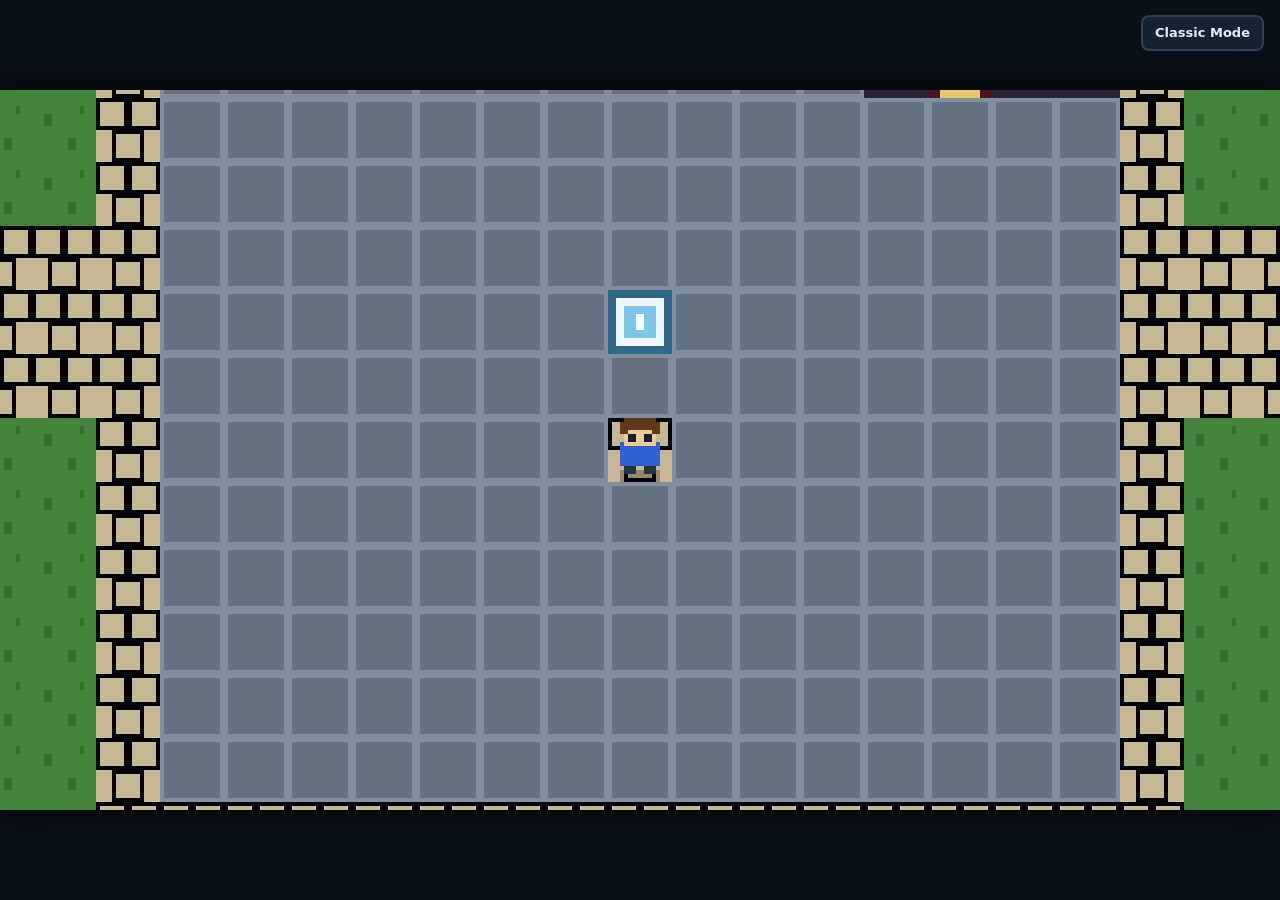
==== index.html @ 33591546 "M1: Complete walking prototype — loop, input, tilemap, collision, camera, player, 64x64 world map" ====
<!DOCTYPE html>
<html lang="en">
<head>
  <meta charset="utf-8">
  <meta name="viewport" content="width=device-width, initial-scale=1, viewport-fit=cover">
  <title>Automata City</title>
  <link rel="stylesheet" href="css/style.css">
  <link rel="stylesheet" href="css/game.css">
</head>
<body class="game-active">
  <!-- Mode Switcher -->
  <button id="mode-toggle-btn" class="mode-toggle">Classic Mode</button>

  <!-- World Game Canvas View -->
  <div id="game-container">
    <canvas id="game"></canvas>
  </div>

  <!-- Classic Mode & Dialog View Host -->
  <div id="app"></div>

  <!-- Core Namespace & State -->
  <script src="js/core/ac.js"></script>
  <script src="js/core/progress.js"></script>

  <!-- Engine Modules -->
  <script src="js/engine/render.js"></script>
  <script src="js/engine/loop.js"></script>
  <script src="js/engine/input.js"></script>
  <script src="js/engine/camera.js"></script>
  <script src="js/engine/tilemap.js"></script>
  <script src="js/engine/collide.js"></script>

  <!-- World Modules -->
  <script src="js/world/tiles.js"></script>
  <script src="js/world/map-data.js"></script>
  <script src="js/world/player.js"></script>
  <script src="js/world/game.js"></script>

  <!-- Pure Theory Logic Modules -->
  <script src="js/logic/strings.js"></script>
  <script src="js/logic/sets.js"></script>
  <script src="js/logic/tree.js"></script>
  <script src="js/logic/dfa.js"></script>

  <!-- Mountable District Views -->
  <script src="js/lessons/str.js"></script>
  <script src="js/lessons/set.js"></script>
  <script src="js/lessons/tree.js"></script>
  <script src="js/lessons/dfa.js"></script>

  <!-- Classic Mode & Entry Bootstrapper -->
  <script src="js/classic.js"></script>
  <script src="js/main.js"></script>
</body>
</html>
---- css/style.css ----
/* ===== Theme colors (light, dark by system, or forced with data-theme) ===== */
:root{--bg:#eef5fa;--card:#fff;--ink:#16222e;--mut:#5a6b7a;--ln:#cfdbe6;--ac:#2f5fd0;--onac:#fff;--ok:#0d7a52;--bad:#c93434;--pa:#127a6b;--sa:#c4492a;--oncar:#fff;box-sizing:border-box;padding-top:env(safe-area-inset-top,0px);padding-bottom:env(safe-area-inset-bottom,0px)}
@media(prefers-color-scheme:dark){:root:not([data-theme="light"]){--bg:#101b26;--card:#182735;--ink:#e6eef5;--mut:#93a6b6;--ln:#2d4256;--ac:#7aa7ff;--onac:#0b1a33;--ok:#4fdc9d;--bad:#ff7a7a;--pa:#2fb59f;--sa:#ff8c68;--oncar:#0b1a22}}
:root[data-theme="dark"]{--bg:#101b26;--card:#182735;--ink:#e6eef5;--mut:#93a6b6;--ln:#2d4256;--ac:#7aa7ff;--onac:#0b1a33;--ok:#4fdc9d;--bad:#ff7a7a;--pa:#2fb59f;--sa:#ff8c68;--oncar:#0b1a22}

/* ===== Base ===== */
html{scroll-padding-top:env(safe-area-inset-top,0px)}
*{box-sizing:border-box}
body{margin:0;background:var(--bg);color:var(--ink);font:16px/1.55 system-ui,sans-serif}
#app{max-width:720px;margin:0 auto;padding:18px 16px 40px}
h1,h2{font-family:Georgia,serif;margin:.3em 0}
h1{font-size:2.1rem}
.mut{color:var(--mut)}
.bad{color:var(--bad)}
.ok{color:var(--ok)}

/* ===== Controls ===== */
button,select{font:inherit;color:var(--ink);background:var(--card);border:2px solid var(--ln);border-radius:10px;padding:7px 12px;margin:3px 4px 3px 0;cursor:pointer}
button:focus-visible,input:focus-visible,select:focus-visible,.tn:focus-visible{outline:3px solid var(--ac);outline-offset:2px}
.pri,.chip.on{background:var(--ac);color:var(--onac);border-color:var(--ac)}
.chip{width:40px;height:40px;border-radius:50%;padding:0}
input:not([type]){background:var(--card);color:var(--ink);border:2px solid var(--ln);border-radius:8px;padding:6px 8px;font:inherit;width:9.5em}
.f{display:flex;flex-wrap:wrap;gap:6px;align-items:center;margin:8px 0}

/* ===== City map (home screen) ===== */
.map{display:grid;grid-template-columns:repeat(auto-fit,minmax(240px,1fr));gap:12px;margin-top:14px}
.dist{display:flex;flex-direction:column;align-items:flex-start;text-align:left;gap:3px;margin:0;padding:16px;min-height:120px;border-left:12px solid var(--c);border-radius:12px}
.dist em{font-style:normal;margin-top:auto;color:var(--mut)}
.dist.st em{color:var(--ok);font-weight:600}

/* ===== Challenge banner ===== */
.ch{border:2px dashed var(--ln);border-radius:10px;padding:10px 12px;margin:14px 0}
.ch.done{border:2px solid var(--ok);color:var(--ok);font-weight:600}

/* ===== String Street (train cars) ===== */
.row{display:flex;flex-wrap:wrap;gap:3px;margin:4px 0}
.car{font:700 1.1rem/1 Georgia,serif;font-style:normal;min-width:30px;height:34px;display:inline-flex;align-items:center;justify-content:center;border-radius:6px;color:var(--oncar)}
.car.p{background:var(--pa)}
.car.s{background:var(--sa)}
.car.e{background:var(--ln);color:var(--ink)}

/* ===== Tables ===== */
table{border-collapse:collapse;width:100%}
th,td{padding:6px 8px;border:1px solid var(--ln);text-align:center}
.ot{background:var(--card)}
.ot th,.ot td{text-align:left;vertical-align:top}
.ot th{white-space:nowrap}
.sc{overflow-x:auto;background:var(--card);border-radius:10px;margin:8px 0}

/* ===== SVG drawings (Venn, tree, DFA) ===== */
svg{background:var(--card);border:1px solid var(--ln);border-radius:10px;margin:8px 0}
.vc{fill:color-mix(in srgb,var(--ac) 14%,transparent);stroke:var(--ac);stroke-width:2}
.el,.nd{fill:var(--card);stroke:var(--ink);stroke-width:1.5}
.el.hl{fill:var(--ac);stroke:var(--ac)}
.el.cur{stroke:var(--ok);stroke-width:4}
.el.hl+.qn{fill:var(--onac)}
.qn{fill:var(--ink);font:13px system-ui}
.ed{fill:none;stroke:var(--mut);stroke-width:1.5}
.ar{fill:var(--mut)}
.lb{fill:var(--sa);font:700 12px system-ui}
.tn{cursor:pointer}

/* ===== Accessibility ===== */
@media(prefers-reduced-motion:reduce){*{transition:none!important}}
---- css/game.css ----
/* game.css: Canvas layout, integer letterboxing, and mode toggle. */

#game-container {
  position: fixed;
  top: 0;
  left: 0;
  width: 100vw;
  height: 100vh;
  display: flex;
  align-items: center;
  justify-content: center;
  background: #0a1017;
  overflow: hidden;
  z-index: 1;
}

canvas#game {
  display: block;
  image-rendering: -moz-crisp-edges;
  image-rendering: pixelated;
  image-rendering: crisp-edges;
  box-shadow: 0 0 30px rgba(0, 0, 0, 0.8);
}

/* Mode toggle button in the top-right corner */
.mode-toggle {
  position: fixed;
  top: 12px;
  right: 12px;
  z-index: 100;
  background: rgba(24, 39, 53, 0.85);
  color: #e6eef5;
  border: 2px solid #2d4256;
  border-radius: 8px;
  padding: 6px 12px;
  font-size: 13px;
  font-weight: 600;
  cursor: pointer;
  backdrop-filter: blur(4px);
  transition: all 0.15s ease;
}

.mode-toggle:hover {
  background: #2f5fd0;
  border-color: #7aa7ff;
}

/* Classic Mode container overlay */
#app {
  position: relative;
  z-index: 10;
  background: var(--bg);
  min-height: 100vh;
}

body.game-active #app {
  display: none;
}

body.classic-active #game-container {
  display: none;
}
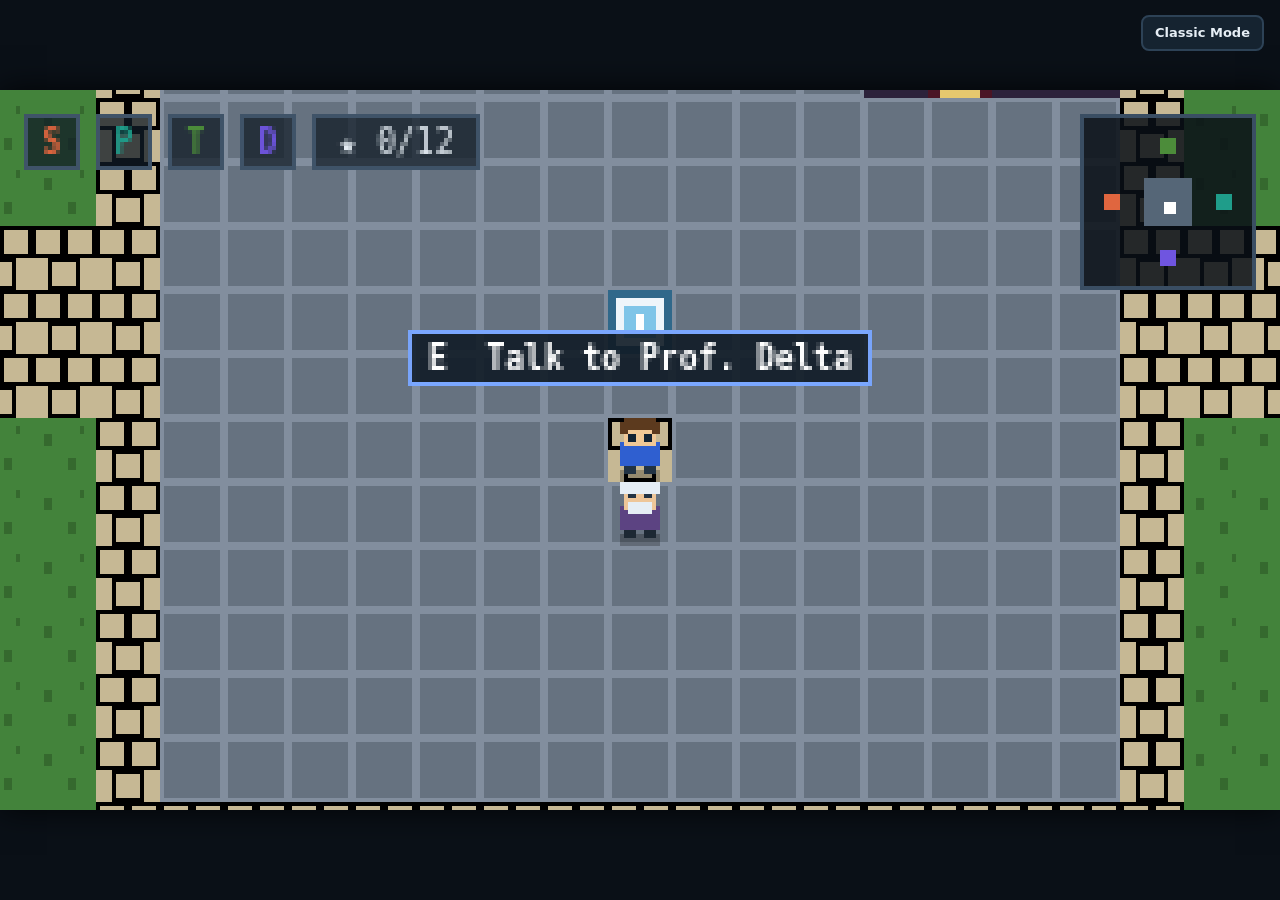
==== commit da67fcc9: "M2: Complete stations wired and lecture shell" ====
--- a/index.html
+++ b/index.html
@@ -34,6 +34,10 @@
   <!-- World Modules -->
   <script src="js/world/tiles.js"></script>
   <script src="js/world/map-data.js"></script>
+  <script src="js/world/districts.js"></script>
+  <script src="js/world/triggers.js"></script>
+  <script src="js/world/hud.js"></script>
+  <script src="js/world/dialogue.js"></script>
   <script src="js/world/player.js"></script>
   <script src="js/world/game.js"></script>
 
@@ -43,7 +47,8 @@
   <script src="js/logic/tree.js"></script>
   <script src="js/logic/dfa.js"></script>
 
-  <!-- Mountable District Views -->
+  <!-- Mountable District Views & Lecture Shell -->
+  <script src="js/lessons/shell.js"></script>
   <script src="js/lessons/str.js"></script>
   <script src="js/lessons/set.js"></script>
   <script src="js/lessons/tree.js"></script>
--- a/css/game.css
+++ b/css/game.css
@@ -1,4 +1,4 @@
-/* game.css: Canvas layout, integer letterboxing, and mode toggle. */
+/* game.css: Canvas layout, letterboxing, mode toggle, lecture modal, and dialogue cards. */
 
 #game-container {
   position: fixed;
@@ -60,3 +60,153 @@
 body.classic-active #game-container {
   display: none;
 }
+
+/* ===== Lecture Overlay Modal (#lecture) ===== */
+#lecture {
+  position: fixed;
+  top: 0;
+  left: 0;
+  width: 100vw;
+  height: 100vh;
+  background: rgba(10, 16, 23, 0.75);
+  backdrop-filter: blur(5px);
+  z-index: 200;
+  display: flex;
+  align-items: center;
+  justify-content: center;
+  padding: 16px;
+  box-sizing: border-box;
+}
+
+#lecture[hidden] {
+  display: none !important;
+}
+
+.lecture-content {
+  background: #182735;
+  color: #e6eef5;
+  width: 100%;
+  max-width: 700px;
+  max-height: 90vh;
+  border-radius: 14px;
+  border: 3px solid var(--district-accent, #2f5fd0);
+  box-shadow: 0 10px 40px rgba(0, 0, 0, 0.85);
+  display: flex;
+  flex-direction: column;
+  overflow: hidden;
+}
+
+.lecture-header {
+  display: flex;
+  align-items: center;
+  justify-content: space-between;
+  padding: 12px 18px;
+  background: #101b26;
+  border-bottom: 2px solid #2d4256;
+  border-top: 4px solid var(--district-accent, #2f5fd0);
+}
+
+.lecture-header h2 {
+  margin: 0;
+  font-size: 1.4rem;
+  color: var(--district-accent, #7aa7ff);
+}
+
+.lecture-tabs {
+  display: flex;
+  gap: 6px;
+}
+
+.lecture-tabs button {
+  background: #182735;
+  color: #93a6b6;
+  border: 1px solid #2d4256;
+  border-radius: 6px;
+  padding: 6px 14px;
+  font-weight: 600;
+  font-size: 13px;
+  cursor: pointer;
+  transition: all 0.15s ease;
+}
+
+.lecture-tabs button.active {
+  background: var(--district-accent, #2f5fd0);
+  color: #ffffff;
+  border-color: var(--district-accent, #2f5fd0);
+}
+
+.lecture-close-btn {
+  background: transparent;
+  color: #93a6b6;
+  border: none;
+  font-size: 1.2rem;
+  cursor: pointer;
+  padding: 4px 8px;
+}
+
+.lecture-close-btn:hover {
+  color: #ffffff;
+}
+
+.lecture-body {
+  padding: 16px 20px;
+  overflow-y: auto;
+  flex: 1;
+}
+
+.chalk-board {
+  background: #101b26;
+  border: 2px dashed #2d4256;
+  border-radius: 10px;
+  padding: 24px;
+  text-align: center;
+  margin: 12px 0;
+}
+
+/* ===== Dialogue Box (#dialogue-box) ===== */
+#dialogue-box {
+  position: fixed;
+  bottom: 24px;
+  left: 50%;
+  transform: translateX(-50%);
+  width: calc(100% - 32px);
+  max-width: 640px;
+  z-index: 150;
+}
+
+#dialogue-box[hidden] {
+  display: none !important;
+}
+
+.dialogue-card {
+  background: rgba(16, 27, 38, 0.95);
+  border: 2px solid #7aa7ff;
+  border-radius: 12px;
+  padding: 16px 20px;
+  box-shadow: 0 8px 30px rgba(0, 0, 0, 0.8);
+  color: #e6eef5;
+  cursor: pointer;
+  backdrop-filter: blur(8px);
+}
+
+.dialogue-speaker {
+  font-weight: 700;
+  font-size: 14px;
+  color: #7aa7ff;
+  margin-bottom: 6px;
+  text-transform: uppercase;
+  letter-spacing: 0.5px;
+}
+
+.dialogue-body {
+  font-size: 15px;
+  line-height: 1.5;
+  min-height: 44px;
+}
+
+.dialogue-hint {
+  font-size: 11px;
+  color: #93a6b6;
+  text-align: right;
+  margin-top: 8px;
+}
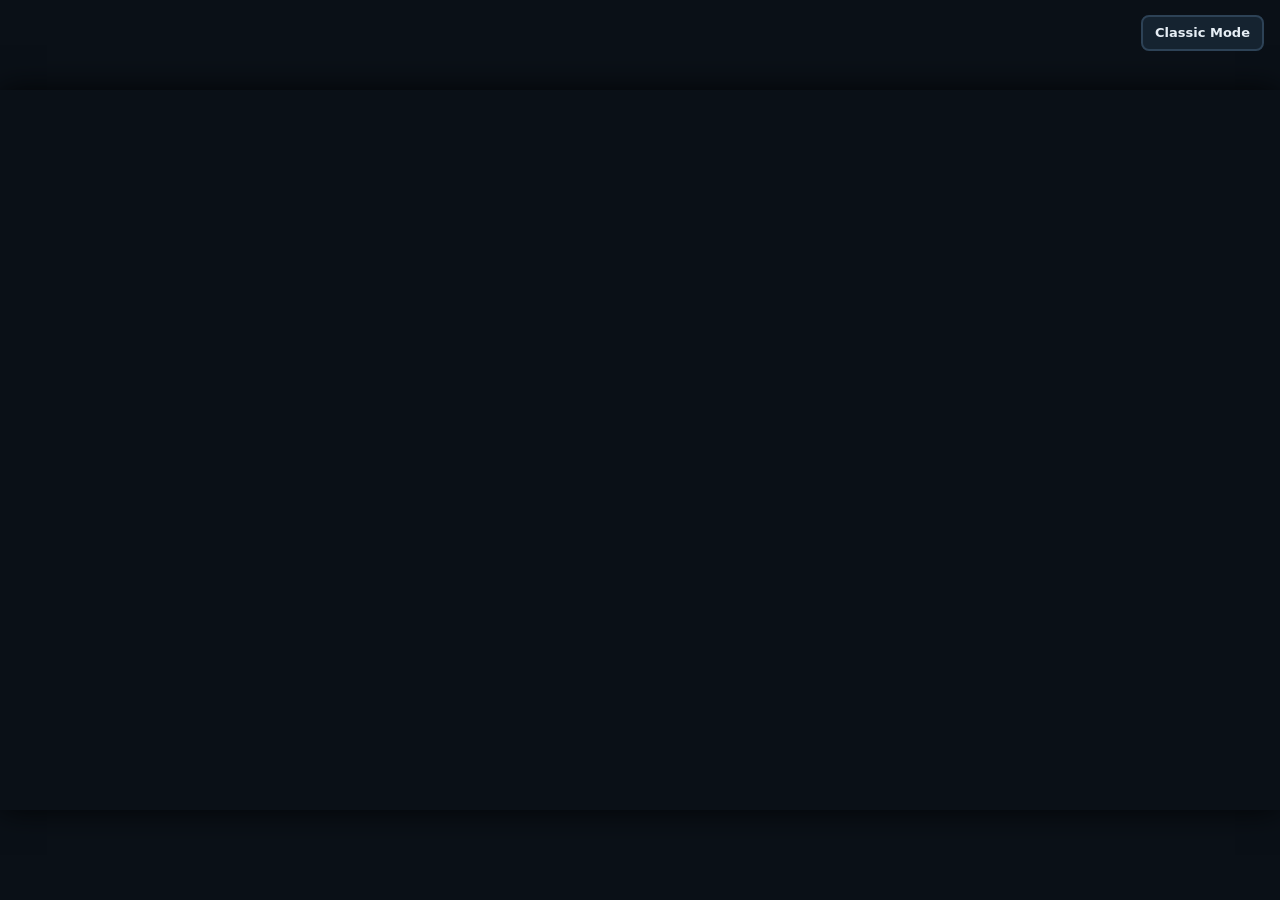
==== commit 20ed512e: "M4: Complete world and feel, audio, shards, NPCs, and atmosphere" ====
--- a/index.html
+++ b/index.html
@@ -30,6 +30,7 @@
   <script src="js/engine/camera.js"></script>
   <script src="js/engine/tilemap.js"></script>
   <script src="js/engine/collide.js"></script>
+  <script src="js/engine/audio.js"></script>
 
   <!-- World Modules -->
   <script src="js/world/tiles.js"></script>
@@ -38,6 +39,13 @@
   <script src="js/world/triggers.js"></script>
   <script src="js/world/hud.js"></script>
   <script src="js/world/dialogue.js"></script>
+  <script src="js/world/shards.js"></script>
+  <script src="js/world/journal.js"></script>
+  <script src="js/world/npcs.js"></script>
+  <script src="js/world/companion.js"></script>
+  <script src="js/world/dressing.js"></script>
+  <script src="js/world/atmosphere.js"></script>
+  <script src="js/world/title.js"></script>
   <script src="js/world/player.js"></script>
   <script src="js/world/game.js"></script>
 
@@ -46,13 +54,17 @@
   <script src="js/logic/sets.js"></script>
   <script src="js/logic/tree.js"></script>
   <script src="js/logic/dfa.js"></script>
+  <script src="js/logic/quiz.js"></script>
 
   <!-- Mountable District Views & Lecture Shell -->
   <script src="js/lessons/shell.js"></script>
+  <script src="js/lessons/lesson-player.js"></script>
+  <script src="js/lessons/drawings.js"></script>
   <script src="js/lessons/str.js"></script>
   <script src="js/lessons/set.js"></script>
   <script src="js/lessons/tree.js"></script>
   <script src="js/lessons/dfa.js"></script>
+  <script src="js/lessons/lessons-data.js"></script>
 
   <!-- Classic Mode & Entry Bootstrapper -->
   <script src="js/classic.js"></script>
--- a/css/game.css
+++ b/css/game.css
@@ -210,3 +210,698 @@
   text-align: right;
   margin-top: 8px;
 }
+
+/* --- Milestone 3: Blackboard & CRT Lesson Skins --- */
+.lesson-player-wrapper {
+  display: flex;
+  flex-direction: column;
+  gap: 10px;
+  width: 100%;
+}
+
+.lesson-board {
+  border-radius: 8px;
+  padding: 14px;
+  min-height: 330px;
+  display: flex;
+  flex-direction: column;
+  box-shadow: inset 0 2px 10px rgba(0, 0, 0, 0.6);
+  position: relative;
+  overflow: hidden;
+}
+
+.board-chalk {
+  background-color: #1a2420;
+  border: 4px solid #3d2c1e;
+  color: #f0f4f0;
+  box-shadow: inset 0 0 40px rgba(0, 0, 0, 0.7), 0 4px 12px rgba(0, 0, 0, 0.5);
+}
+
+.board-crt {
+  background-color: #0b1411;
+  border: 4px solid #1f3b2f;
+  color: #5af09a;
+  box-shadow: inset 0 0 60px rgba(10, 40, 20, 0.9), 0 4px 14px rgba(0, 0, 0, 0.7);
+  font-family: 'Courier New', Courier, monospace;
+}
+
+.board-crt::before {
+  content: " ";
+  display: block;
+  position: absolute;
+  top: 0; left: 0; bottom: 0; right: 0;
+  background: linear-gradient(rgba(18, 16, 16, 0) 50%, rgba(0, 0, 0, 0.25) 50%);
+  background-size: 100% 4px;
+  pointer-events: none;
+  opacity: 0.6;
+}
+
+.lesson-stage {
+  display: flex;
+  flex-direction: column;
+  flex: 1;
+}
+
+.lesson-header-bar {
+  display: flex;
+  align-items: center;
+  gap: 12px;
+  margin-bottom: 8px;
+  border-bottom: 1px dashed rgba(255, 255, 255, 0.2);
+  padding-bottom: 6px;
+}
+
+.lesson-step-badge {
+  font-size: 11px;
+  font-weight: 700;
+  text-transform: uppercase;
+  letter-spacing: 0.5px;
+  background: rgba(255, 255, 255, 0.15);
+  padding: 3px 8px;
+  border-radius: 4px;
+}
+
+.board-crt .lesson-step-badge {
+  background: rgba(90, 240, 154, 0.2);
+  color: #5af09a;
+}
+
+.lesson-step-title {
+  margin: 0;
+  font-size: 15px;
+  font-weight: 600;
+}
+
+.lesson-canvas-container {
+  min-height: 160px;
+  display: flex;
+  align-items: center;
+  justify-content: center;
+  margin: 6px 0;
+}
+
+.lesson-narration {
+  background: rgba(0, 0, 0, 0.35);
+  border-radius: 6px;
+  padding: 10px 14px;
+  margin-top: auto;
+  border-left: 3px solid var(--district-accent, #7aa7ff);
+}
+
+.lesson-say-text {
+  margin: 0;
+  font-size: 14px;
+  line-height: 1.45;
+}
+
+.lesson-nav-bar {
+  display: flex;
+  align-items: center;
+  justify-content: space-between;
+  gap: 10px;
+  padding: 4px 0;
+}
+
+.lesson-dots {
+  display: flex;
+  gap: 6px;
+  align-items: center;
+}
+
+.lesson-dot {
+  width: 10px;
+  height: 10px;
+  border-radius: 50%;
+  border: 1px solid rgba(255, 255, 255, 0.4);
+  background: transparent;
+  padding: 0;
+  cursor: pointer;
+  transition: all 0.15s ease;
+}
+
+.lesson-dot.active {
+  background: #f0f4f0;
+  transform: scale(1.25);
+  border-color: #fff;
+}
+
+.board-crt ~ .lesson-controls .lesson-dot.active {
+  background: #5af09a;
+  border-color: #5af09a;
+  box-shadow: 0 0 6px #5af09a;
+}
+
+.chalk-train-track {
+  display: flex;
+  align-items: center;
+  gap: 6px;
+  overflow-x: auto;
+  padding: 10px 4px;
+}
+
+.train-cars-row {
+  display: flex;
+  align-items: center;
+  gap: 4px;
+}
+
+.train-car {
+  background: rgba(255, 255, 255, 0.12);
+  border: 2px solid #f0f4f0;
+  border-radius: 4px;
+  padding: 6px 12px;
+  font-size: 18px;
+  font-weight: bold;
+  position: relative;
+  min-width: 32px;
+  text-align: center;
+}
+
+.car-prefix {
+  border-color: #7aa7ff;
+  background: rgba(122, 167, 255, 0.2);
+}
+
+.car-suffix {
+  border-color: #ffaa55;
+  background: rgba(255, 170, 85, 0.2);
+}
+
+.car-highlight {
+  border-color: #ffe066;
+  background: rgba(255, 224, 102, 0.25);
+}
+
+.train-cut-marker {
+  font-size: 16px;
+  margin: 0 2px;
+}
+
+.train-coupler {
+  font-size: 14px;
+  margin: 0 4px;
+}
+
+.chalk-svg {
+  max-width: 100%;
+  height: auto;
+}
+
+.venn-rect {
+  fill: rgba(0, 0, 0, 0.25);
+  stroke: rgba(255, 255, 255, 0.3);
+  stroke-width: 1.5;
+}
+
+.venn-circle {
+  fill: rgba(255, 255, 255, 0.08);
+  stroke: #f0f4f0;
+  stroke-width: 2;
+}
+
+.circle-a { stroke: #e0663f; }
+.circle-b { stroke: #1f9d8a; }
+
+.hl-circle {
+  fill: rgba(255, 255, 255, 0.2);
+}
+
+.token-bg {
+  fill: #222;
+  stroke: #fff;
+  stroke-width: 1;
+}
+
+.token-text {
+  fill: #fff;
+  font-size: 11px;
+  font-weight: bold;
+}
+
+.venn-label, .venn-set-title {
+  fill: #fff;
+  font-weight: bold;
+}
+
+.venn-caption {
+  text-align: center;
+  font-size: 13px;
+  margin-top: 4px;
+  color: #c4d4c8;
+}
+
+.tree-edge {
+  stroke: rgba(255, 255, 255, 0.4);
+  stroke-width: 2;
+}
+
+.node-circle {
+  fill: #16241b;
+  stroke: #4c8c3a;
+  stroke-width: 2;
+}
+
+.node-text {
+  fill: #fff;
+  font-size: 12px;
+  font-weight: bold;
+}
+
+.node-active .node-circle {
+  fill: #4c8c3a;
+  stroke: #ffe066;
+  stroke-width: 3;
+}
+
+.node-visited .node-circle {
+  stroke: #7aa7ff;
+  fill: #1d3627;
+}
+
+.tree-legend {
+  text-align: center;
+  margin-top: 6px;
+  font-size: 13px;
+}
+
+.tree-call-stack {
+  background: rgba(0, 0, 0, 0.4);
+  border-radius: 4px;
+  padding: 6px 10px;
+  font-family: monospace;
+  font-size: 11px;
+  margin-top: 6px;
+}
+
+.dfa-outer-circle {
+  fill: #0c1a14;
+  stroke: #5af09a;
+  stroke-width: 2;
+}
+
+.dfa-inner-circle {
+  fill: transparent;
+  stroke: #5af09a;
+  stroke-width: 1.5;
+}
+
+.dfa-state-label {
+  fill: #5af09a;
+  font-size: 12px;
+  font-weight: bold;
+}
+
+.state-active .dfa-outer-circle {
+  fill: #164028;
+  stroke: #fff;
+  filter: drop-shadow(0 0 6px #5af09a);
+}
+
+.dfa-arrow {
+  fill: none;
+  stroke: #45b374;
+  stroke-width: 1.5;
+}
+
+.dfa-symbol-label {
+  fill: #98ffc0;
+  font-size: 11px;
+}
+
+.dfa-tape-container {
+  display: flex;
+  align-items: center;
+  gap: 8px;
+  background: rgba(0, 0, 0, 0.4);
+  padding: 6px 12px;
+  border-radius: 4px;
+  margin-top: 8px;
+}
+
+.dfa-tape-strip {
+  display: flex;
+  gap: 4px;
+}
+
+.tape-cell {
+  background: #14291e;
+  border: 1px solid #5af09a;
+  padding: 2px 8px;
+  font-weight: bold;
+  position: relative;
+}
+
+.tape-head {
+  border-color: #fff;
+  background: #1f4d36;
+}
+
+.tape-pointer {
+  position: absolute;
+  bottom: -12px;
+  left: 50%;
+  transform: translateX(-50%);
+  font-size: 8px;
+  color: #fff;
+}
+
+.status-accept {
+  color: #5af09a;
+  font-weight: bold;
+  margin-left: auto;
+}
+
+.status-reject {
+  color: #ff6666;
+  font-weight: bold;
+  margin-left: auto;
+}
+
+.quiz-options-list {
+  display: grid;
+  grid-template-columns: 1fr 1fr;
+  gap: 8px;
+  margin: 12px 0;
+}
+
+.quiz-option-btn {
+  background: rgba(255, 255, 255, 0.08);
+  border: 1px solid rgba(255, 255, 255, 0.2);
+  color: #fff;
+  border-radius: 6px;
+  padding: 8px 12px;
+  text-align: left;
+  cursor: pointer;
+  display: flex;
+  gap: 8px;
+  transition: all 0.15s ease;
+}
+
+.quiz-option-btn:hover:not([disabled]) {
+  background: rgba(255, 255, 255, 0.16);
+  border-color: #fff;
+}
+
+.quiz-option-btn.correct {
+  background: rgba(46, 160, 67, 0.35);
+  border-color: #2ea043;
+}
+
+.quiz-option-btn.incorrect {
+  background: rgba(218, 54, 51, 0.35);
+  border-color: #da3633;
+}
+
+.quiz-feedback {
+  background: rgba(0, 0, 0, 0.3);
+  padding: 10px 14px;
+  border-radius: 6px;
+  margin-top: 8px;
+}
+
+.quiz-feedback.pass {
+  border-left: 3px solid #2ea043;
+}
+
+.quiz-feedback.retry {
+  border-left: 3px solid #da3633;
+}
+
+.quiz-action-bar {
+  display: flex;
+  justify-content: flex-end;
+  margin-top: 8px;
+}
+
+.quiz-complete {
+  text-align: center;
+  padding: 20px;
+}
+
+.chalk-symbol-large {
+  font-size: 48px;
+  color: #2ea043;
+  margin-bottom: 8px;
+}
+
+/* --- Milestone 4: Theory Journal & Title Screen --- */
+#journal-modal {
+  position: fixed;
+  inset: 0;
+  display: flex;
+  align-items: center;
+  justify-content: center;
+  background: rgba(8, 14, 22, 0.85);
+  backdrop-filter: blur(8px);
+  z-index: 200;
+}
+
+#journal-modal[hidden] {
+  display: none !important;
+}
+
+.journal-dialog {
+  background: #111a24;
+  border: 2px solid #3b5066;
+  border-radius: 12px;
+  width: 90%;
+  max-width: 680px;
+  max-height: 85vh;
+  display: flex;
+  flex-direction: column;
+  box-shadow: 0 12px 40px rgba(0, 0, 0, 0.8);
+  color: #e6eef5;
+  overflow: hidden;
+}
+
+.journal-header {
+  display: flex;
+  justify-content: space-between;
+  align-items: center;
+  padding: 16px 20px;
+  background: #182535;
+  border-bottom: 1px solid #2a3c50;
+}
+
+.journal-header h2 {
+  margin: 0;
+  font-size: 18px;
+}
+
+.journal-counter {
+  font-size: 12px;
+  color: #fffa65;
+  font-weight: bold;
+}
+
+.journal-close-btn {
+  background: transparent;
+  border: none;
+  color: #9cb3c9;
+  font-size: 20px;
+  cursor: pointer;
+  padding: 4px 8px;
+  border-radius: 4px;
+}
+
+.journal-close-btn:hover {
+  background: rgba(255, 255, 255, 0.1);
+  color: #fff;
+}
+
+.journal-grid {
+  display: grid;
+  grid-template-columns: repeat(auto-fill, minmax(140px, 1fr));
+  gap: 12px;
+  padding: 16px 20px;
+  overflow-y: auto;
+}
+
+.journal-card {
+  background: #182330;
+  border: 1px solid #2c3f54;
+  border-radius: 8px;
+  padding: 12px 10px;
+  display: flex;
+  flex-direction: column;
+  align-items: center;
+  text-align: center;
+}
+
+.journal-card.collected {
+  border-top: 3px solid var(--card-accent, #7aa7ff);
+  background: #152230;
+}
+
+.journal-card.locked {
+  opacity: 0.6;
+  border-style: dashed;
+}
+
+.journal-symbol {
+  font-size: 26px;
+  font-weight: bold;
+  margin-bottom: 4px;
+  min-height: 32px;
+  display: flex;
+  align-items: center;
+}
+
+.journal-name {
+  font-size: 12px;
+  font-weight: bold;
+  color: #fff;
+  margin-bottom: 2px;
+}
+
+.journal-district {
+  font-size: 10px;
+  font-weight: 600;
+  text-transform: uppercase;
+  letter-spacing: 0.5px;
+  margin-bottom: 6px;
+}
+
+.journal-def {
+  font-size: 11px;
+  line-height: 1.35;
+  color: #9cb3c9;
+  margin-top: auto;
+}
+
+.journal-footer {
+  padding: 10px 20px;
+  background: #141f2c;
+  border-top: 1px solid #243547;
+  text-align: center;
+  color: #8da4bb;
+}
+
+/* Title Screen */
+.title-overlay {
+  position: fixed;
+  inset: 0;
+  display: flex;
+  align-items: center;
+  justify-content: center;
+  background: rgba(6, 11, 18, 0.92);
+  z-index: 300;
+}
+
+.title-overlay[hidden] {
+  display: none !important;
+}
+
+.title-card {
+  background: #111b26;
+  border: 2px solid #374f68;
+  border-radius: 14px;
+  padding: 28px 32px;
+  max-width: 440px;
+  width: 90%;
+  text-align: center;
+  box-shadow: 0 16px 50px rgba(0, 0, 0, 0.9);
+}
+
+.title-logo-badge {
+  font-size: 10px;
+  letter-spacing: 1px;
+  color: #7aa7ff;
+  font-weight: 700;
+  margin-bottom: 8px;
+}
+
+.title-heading {
+  margin: 0;
+  font-size: 26px;
+  letter-spacing: 1.5px;
+  color: #fff;
+  text-shadow: 0 2px 8px rgba(122, 167, 255, 0.5);
+}
+
+.title-tagline {
+  font-size: 13px;
+  color: #9cb3c9;
+  margin: 6px 0 20px;
+}
+
+.title-form {
+  display: flex;
+  flex-direction: column;
+  gap: 16px;
+  text-align: left;
+}
+
+.title-input-label {
+  display: flex;
+  flex-direction: column;
+  gap: 6px;
+  font-size: 12px;
+  font-weight: 600;
+  color: #c5d7e8;
+}
+
+.title-input-label input {
+  background: #1a2736;
+  border: 1px solid #374f68;
+  color: #fff;
+  padding: 8px 12px;
+  border-radius: 6px;
+  font-size: 14px;
+}
+
+.sprite-options-grid {
+  display: grid;
+  grid-template-columns: 1fr 1fr;
+  gap: 8px;
+  margin-top: 4px;
+}
+
+.sprite-opt-btn {
+  background: #192534;
+  border: 1px solid #33485e;
+  border-radius: 6px;
+  padding: 8px 10px;
+  display: flex;
+  align-items: center;
+  gap: 8px;
+  color: #e6eef5;
+  cursor: pointer;
+  transition: all 0.15s ease;
+}
+
+.sprite-opt-btn:hover {
+  background: #223246;
+  border-color: #557599;
+}
+
+.sprite-opt-btn.active {
+  border-color: var(--spr-color, #7aa7ff);
+  background: rgba(122, 167, 255, 0.15);
+  box-shadow: 0 0 8px rgba(122, 167, 255, 0.3);
+}
+
+.sprite-swatch {
+  width: 14px;
+  height: 14px;
+  border-radius: 3px;
+}
+
+.sprite-label {
+  font-size: 11px;
+  font-weight: 600;
+}
+
+.title-actions {
+  display: flex;
+  flex-direction: column;
+  gap: 8px;
+  margin-top: 8px;
+}
+
+.btn-large {
+  padding: 10px 16px;
+  font-size: 14px;
+}
+
+
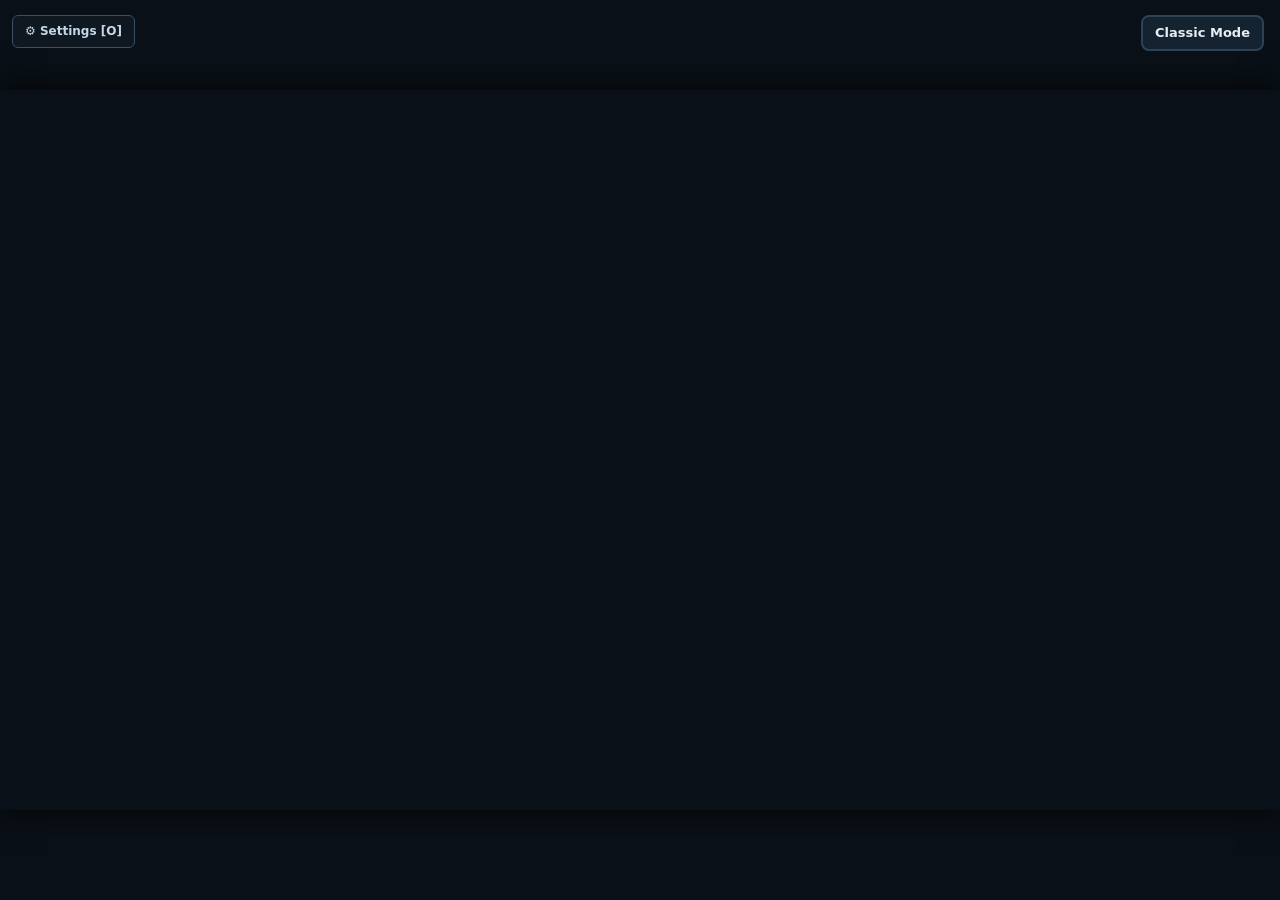
==== commit 0eb9b0e8: "M6: Complete final exam, Exam Tower, certificate generator, touch controls, settings, and defense do" ====
--- a/index.html
+++ b/index.html
@@ -8,8 +8,11 @@
   <link rel="stylesheet" href="css/game.css">
 </head>
 <body class="game-active">
-  <!-- Mode Switcher -->
-  <button id="mode-toggle-btn" class="mode-toggle">Classic Mode</button>
+  <!-- Mode Switcher & Quick Controls -->
+  <div class="top-nav-bar">
+    <button id="mode-toggle-btn" class="mode-toggle">Classic Mode</button>
+    <button id="quick-settings-btn" class="settings-toggle-btn" aria-label="Game Settings">⚙ Settings [O]</button>
+  </div>
 
   <!-- World Game Canvas View -->
   <div id="game-container">
@@ -18,6 +21,28 @@
 
   <!-- Classic Mode & Dialog View Host -->
   <div id="app"></div>
+
+  <!-- Modal Overlays -->
+  <div id="exam-modal" class="modal-overlay" role="dialog" aria-modal="true" aria-hidden="true"></div>
+  <div id="cert-modal" class="modal-overlay" role="dialog" aria-modal="true" aria-hidden="true"></div>
+  <div id="settings-modal" class="modal-overlay" role="dialog" aria-modal="true" aria-hidden="true"></div>
+
+  <!-- On-Screen Touch Controls (Mobile D-Pad & Actions) -->
+  <div id="touch-controls" class="touch-controls" aria-hidden="true">
+    <div class="touch-dpad">
+      <button class="touch-btn touch-up" data-touch="up" aria-label="Up">▲</button>
+      <button class="touch-btn touch-left" data-touch="left" aria-label="Left">◀</button>
+      <div class="touch-dpad-center"></div>
+      <button class="touch-btn touch-right" data-touch="right" aria-label="Right">▶</button>
+      <button class="touch-btn touch-down" data-touch="down" aria-label="Down">▼</button>
+    </div>
+    <div class="touch-actions">
+      <button class="touch-btn touch-act touch-act-sub" data-touch="settings" aria-label="Settings">⚙</button>
+      <button class="touch-btn touch-act touch-act-sub" data-touch="hint" aria-label="Hint">H</button>
+      <button class="touch-btn touch-act touch-act-sub" data-touch="journal" aria-label="Journal">J</button>
+      <button class="touch-btn touch-act touch-act-main" data-touch="interact" aria-label="Interact">E</button>
+    </div>
+  </div>
 
   <!-- Core Namespace & State -->
   <script src="js/core/ac.js"></script>
@@ -31,6 +56,24 @@
   <script src="js/engine/tilemap.js"></script>
   <script src="js/engine/collide.js"></script>
   <script src="js/engine/audio.js"></script>
+
+  <!-- Pure Theory Logic Modules -->
+  <script src="js/logic/strings.js"></script>
+  <script src="js/logic/sets.js"></script>
+  <script src="js/logic/tree.js"></script>
+  <script src="js/logic/dfa.js"></script>
+  <script src="js/logic/quiz.js"></script>
+  <script src="js/logic/exam-gen.js"></script>
+
+  <!-- Mountable District Views & Lecture Shell -->
+  <script src="js/lessons/shell.js"></script>
+  <script src="js/lessons/lesson-player.js"></script>
+  <script src="js/lessons/drawings.js"></script>
+  <script src="js/lessons/str.js"></script>
+  <script src="js/lessons/set.js"></script>
+  <script src="js/lessons/tree.js"></script>
+  <script src="js/lessons/dfa.js"></script>
+  <script src="js/lessons/lessons-data.js"></script>
 
   <!-- World Modules -->
   <script src="js/world/tiles.js"></script>
@@ -46,25 +89,12 @@
   <script src="js/world/dressing.js"></script>
   <script src="js/world/atmosphere.js"></script>
   <script src="js/world/title.js"></script>
+  <script src="js/world/tower.js"></script>
+  <script src="js/world/certificate.js"></script>
+  <script src="js/world/settings.js"></script>
+  <script src="js/world/touch.js"></script>
   <script src="js/world/player.js"></script>
   <script src="js/world/game.js"></script>
-
-  <!-- Pure Theory Logic Modules -->
-  <script src="js/logic/strings.js"></script>
-  <script src="js/logic/sets.js"></script>
-  <script src="js/logic/tree.js"></script>
-  <script src="js/logic/dfa.js"></script>
-  <script src="js/logic/quiz.js"></script>
-
-  <!-- Mountable District Views & Lecture Shell -->
-  <script src="js/lessons/shell.js"></script>
-  <script src="js/lessons/lesson-player.js"></script>
-  <script src="js/lessons/drawings.js"></script>
-  <script src="js/lessons/str.js"></script>
-  <script src="js/lessons/set.js"></script>
-  <script src="js/lessons/tree.js"></script>
-  <script src="js/lessons/dfa.js"></script>
-  <script src="js/lessons/lessons-data.js"></script>
 
   <!-- Classic Mode & Entry Bootstrapper -->
   <script src="js/classic.js"></script>
--- a/css/game.css
+++ b/css/game.css
@@ -904,4 +904,716 @@
   font-size: 14px;
 }
 
-
+/* ==========================================================================
+   MILESTONE 6: FINALE & SHIP (Top Nav, Exam, Certificate, Settings, Touch, Print)
+   ========================================================================== */
+
+/* Top Navigation Bar */
+.top-nav-bar {
+  position: fixed;
+  top: 12px;
+  left: 12px;
+  display: flex;
+  gap: 8px;
+  z-index: 100;
+}
+
+.settings-toggle-btn {
+  background: rgba(17, 26, 36, 0.85);
+  color: #c5d7e8;
+  border: 1px solid #374f68;
+  padding: 6px 12px;
+  border-radius: 6px;
+  font-size: 12px;
+  font-weight: 600;
+  cursor: pointer;
+  backdrop-filter: blur(4px);
+  transition: all 0.15s ease;
+}
+
+.settings-toggle-btn:hover {
+  background: #1e2c3c;
+  color: #fff;
+  border-color: #557599;
+}
+
+/* Modal Overlay Generic */
+.modal-overlay {
+  position: fixed;
+  inset: 0;
+  display: none;
+  align-items: center;
+  justify-content: center;
+  background: rgba(6, 11, 18, 0.88);
+  backdrop-filter: blur(8px);
+  z-index: 250;
+}
+
+.modal-overlay.active {
+  display: flex !important;
+}
+
+/* Exam Tower Cards */
+.exam-card {
+  background: #111a24;
+  border: 2px solid #374f68;
+  border-radius: 12px;
+  width: 90%;
+  max-width: 660px;
+  max-height: 88vh;
+  display: flex;
+  flex-direction: column;
+  box-shadow: 0 16px 50px rgba(0, 0, 0, 0.85);
+  color: #e6eef5;
+  overflow: hidden;
+}
+
+.exam-header {
+  display: flex;
+  align-items: center;
+  gap: 12px;
+  padding: 14px 20px;
+  background: #182535;
+  border-bottom: 1px solid #2a3c50;
+}
+
+.exam-badge {
+  font-size: 10px;
+  font-weight: 700;
+  padding: 3px 8px;
+  border-radius: 4px;
+  color: #fff;
+  letter-spacing: 0.5px;
+}
+
+.exam-title {
+  margin: 0;
+  font-size: 16px;
+  font-weight: 700;
+  color: #fff;
+}
+
+.exam-progress-label {
+  margin-left: auto;
+  font-size: 12px;
+  color: #fffa65;
+  font-weight: 600;
+}
+
+.exam-close-btn {
+  background: transparent;
+  border: none;
+  color: #9cb3c9;
+  font-size: 20px;
+  cursor: pointer;
+  padding: 2px 8px;
+  border-radius: 4px;
+}
+
+.exam-close-btn:hover {
+  background: rgba(255, 255, 255, 0.1);
+  color: #fff;
+}
+
+.exam-progress-bar {
+  height: 4px;
+  background: #1e2c3c;
+  width: 100%;
+}
+
+.exam-progress-fill {
+  height: 100%;
+  background: #6366f1;
+  transition: width 0.25s ease;
+}
+
+.exam-body {
+  padding: 20px;
+  overflow-y: auto;
+  display: flex;
+  flex-direction: column;
+  gap: 16px;
+}
+
+.exam-locked-icon {
+  font-size: 44px;
+  text-align: center;
+  margin-bottom: 4px;
+}
+
+.exam-locked-msg {
+  font-size: 14px;
+  text-align: center;
+  line-height: 1.5;
+  color: #c5d7e8;
+  margin: 0;
+}
+
+.exam-stamps-status {
+  display: grid;
+  grid-template-columns: 1fr 1fr;
+  gap: 10px;
+  margin-top: 8px;
+}
+
+.exam-stamp-pill {
+  display: flex;
+  align-items: center;
+  gap: 8px;
+  padding: 8px 12px;
+  border-radius: 6px;
+  border: 1px solid #33485e;
+  background: #162230;
+  font-size: 12px;
+  font-weight: 600;
+}
+
+.exam-stamp-pill.unlocked {
+  border-color: var(--st-col, #10b981);
+  background: rgba(16, 185, 129, 0.15);
+  color: #fff;
+}
+
+.exam-stamp-pill.locked {
+  opacity: 0.5;
+  border-style: dashed;
+}
+
+.exam-hint {
+  font-size: 13px;
+  text-align: center;
+  color: #9cb3c9;
+  margin: 4px 0 0;
+}
+
+.exam-prompt {
+  font-size: 15px;
+  line-height: 1.45;
+  margin: 0;
+  color: #fff;
+}
+
+.exam-options {
+  display: grid;
+  grid-template-columns: 1fr;
+  gap: 10px;
+}
+
+.exam-option-btn {
+  background: #182535;
+  border: 1px solid #2d3e52;
+  color: #e6eef5;
+  border-radius: 8px;
+  padding: 10px 14px;
+  display: flex;
+  align-items: center;
+  gap: 12px;
+  cursor: pointer;
+  text-align: left;
+  transition: all 0.15s ease;
+  font-size: 13px;
+}
+
+.exam-option-btn:hover:not([disabled]) {
+  background: #22344a;
+  border-color: #557599;
+}
+
+.opt-letter {
+  background: #26384d;
+  color: #fffa65;
+  font-weight: 700;
+  font-size: 11px;
+  width: 22px;
+  height: 22px;
+  display: flex;
+  align-items: center;
+  justify-content: center;
+  border-radius: 4px;
+}
+
+.exam-option-btn.opt-correct {
+  background: rgba(16, 185, 129, 0.25);
+  border-color: #10b981;
+}
+
+.exam-option-btn.opt-correct .opt-letter {
+  background: #10b981;
+  color: #fff;
+}
+
+.exam-option-btn.opt-incorrect {
+  background: rgba(239, 68, 68, 0.25);
+  border-color: #ef4444;
+}
+
+.exam-option-btn.opt-incorrect .opt-letter {
+  background: #ef4444;
+  color: #fff;
+}
+
+.exam-explain {
+  padding: 12px 14px;
+  border-radius: 6px;
+  margin-top: 4px;
+  border-left: 4px solid;
+}
+
+.explain-success {
+  background: rgba(16, 185, 129, 0.15);
+  border-color: #10b981;
+}
+
+.explain-fail {
+  background: rgba(239, 68, 68, 0.15);
+  border-color: #ef4444;
+}
+
+.explain-title {
+  font-size: 13px;
+  font-weight: 700;
+  margin-bottom: 4px;
+}
+
+.explain-body {
+  margin: 0;
+  font-size: 12px;
+  line-height: 1.4;
+  color: #c5d7e8;
+}
+
+.exam-footer {
+  display: flex;
+  justify-content: flex-end;
+  gap: 10px;
+  padding: 14px 20px;
+  background: #141f2c;
+  border-top: 1px solid #243547;
+}
+
+.exam-hint-text {
+  font-size: 12px;
+  color: #8da4bb;
+  margin-right: auto;
+  align-self: center;
+}
+
+.exam-score-circle {
+  font-size: 36px;
+  font-weight: bold;
+  color: #fff;
+  margin-bottom: 2px;
+}
+
+.score-total {
+  font-size: 20px;
+  color: #9cb3c9;
+}
+
+.exam-score-pct {
+  font-size: 14px;
+  color: #fffa65;
+  font-weight: 600;
+  margin-bottom: 12px;
+}
+
+.exam-result-title {
+  margin: 0 0 8px;
+  font-size: 18px;
+}
+
+.exam-result-desc {
+  font-size: 13px;
+  line-height: 1.5;
+  color: #c5d7e8;
+  max-width: 480px;
+  margin: 0 auto;
+}
+
+/* Certificate Modal & Canvas */
+.cert-modal-dialog {
+  background: #111a24;
+  border: 2px solid #374f68;
+  border-radius: 12px;
+  width: 95%;
+  max-width: 820px;
+  max-height: 94vh;
+  display: flex;
+  flex-direction: column;
+  box-shadow: 0 20px 60px rgba(0, 0, 0, 0.9);
+  overflow: hidden;
+}
+
+.cert-toolbar {
+  display: flex;
+  justify-content: space-between;
+  align-items: center;
+  padding: 12px 18px;
+  background: #182535;
+  border-bottom: 1px solid #2a3c50;
+}
+
+.cert-title {
+  font-size: 14px;
+  font-weight: 700;
+  color: #fffa65;
+}
+
+.cert-actions {
+  display: flex;
+  gap: 8px;
+}
+
+.cert-canvas-wrapper {
+  padding: 16px;
+  overflow: auto;
+  display: flex;
+  justify-content: center;
+  align-items: center;
+  background: #090e15;
+}
+
+.cert-canvas-wrapper canvas {
+  max-width: 100%;
+  height: auto;
+  box-shadow: 0 8px 30px rgba(0, 0, 0, 0.7);
+  border-radius: 4px;
+}
+
+/* Settings Modal */
+.settings-card {
+  background: #111a24;
+  border: 2px solid #374f68;
+  border-radius: 12px;
+  width: 90%;
+  max-width: 520px;
+  max-height: 88vh;
+  display: flex;
+  flex-direction: column;
+  box-shadow: 0 16px 50px rgba(0, 0, 0, 0.85);
+  color: #e6eef5;
+  overflow: hidden;
+}
+
+.settings-header {
+  display: flex;
+  justify-content: space-between;
+  align-items: center;
+  padding: 14px 20px;
+  background: #182535;
+  border-bottom: 1px solid #2a3c50;
+}
+
+.settings-title {
+  margin: 0;
+  font-size: 16px;
+  font-weight: 700;
+  color: #fff;
+}
+
+.settings-close-btn {
+  background: transparent;
+  border: none;
+  color: #9cb3c9;
+  font-size: 20px;
+  cursor: pointer;
+  padding: 2px 8px;
+  border-radius: 4px;
+}
+
+.settings-body {
+  padding: 18px 20px;
+  overflow-y: auto;
+  display: flex;
+  flex-direction: column;
+  gap: 18px;
+}
+
+.settings-row {
+  display: flex;
+  justify-content: space-between;
+  align-items: center;
+  gap: 16px;
+}
+
+.setting-info {
+  display: flex;
+  flex-direction: column;
+  gap: 2px;
+}
+
+.setting-label {
+  font-size: 13px;
+  font-weight: 600;
+  color: #fff;
+}
+
+.setting-sub {
+  font-size: 11px;
+  color: #8da4bb;
+}
+
+.btn-group {
+  display: flex;
+  background: #192534;
+  border-radius: 6px;
+  padding: 2px;
+  border: 1px solid #33485e;
+}
+
+.btn-group .btn {
+  border: none;
+  border-radius: 4px;
+  background: transparent;
+  color: #9cb3c9;
+  padding: 4px 10px;
+  font-size: 11px;
+}
+
+.btn-group .btn.btn-active {
+  background: #374f68;
+  color: #fff;
+  font-weight: bold;
+}
+
+.settings-section-title {
+  margin: 0 0 8px;
+  font-size: 12px;
+  font-weight: 700;
+  text-transform: uppercase;
+  letter-spacing: 0.5px;
+  color: #fffa65;
+}
+
+.controls-grid {
+  display: grid;
+  grid-template-columns: 1fr;
+  gap: 6px;
+  font-size: 12px;
+  color: #c5d7e8;
+  background: #152230;
+  padding: 10px 12px;
+  border-radius: 6px;
+  border: 1px solid #283a4e;
+}
+
+.ctrl-item {
+  display: flex;
+  align-items: center;
+  gap: 6px;
+}
+
+.ctrl-item kbd {
+  background: #253648;
+  border: 1px solid #455d78;
+  border-radius: 4px;
+  padding: 2px 6px;
+  font-family: monospace;
+  font-size: 11px;
+  font-weight: bold;
+  color: #fff;
+}
+
+.settings-nav-btns {
+  display: flex;
+  flex-direction: column;
+  gap: 8px;
+}
+
+.btn-danger-outline {
+  background: transparent;
+  border: 1px solid #ef4444;
+  color: #ef4444;
+  padding: 6px 12px;
+  border-radius: 6px;
+  font-size: 12px;
+  cursor: pointer;
+  transition: all 0.15s ease;
+}
+
+.btn-danger-outline:hover {
+  background: rgba(239, 68, 68, 0.15);
+}
+
+.settings-danger-msg {
+  font-size: 14px;
+  font-weight: 600;
+  color: #fca5a5;
+  margin: 0 0 10px;
+}
+
+.settings-danger-list {
+  font-size: 12px;
+  color: #e2e8f0;
+  line-height: 1.6;
+  margin: 0 0 12px;
+  padding-left: 20px;
+}
+
+.settings-warning-note {
+  font-size: 11px;
+  font-style: italic;
+  color: #94a3b8;
+  margin: 0;
+}
+
+.btn-danger {
+  background: #dc2626;
+  border: 1px solid #ef4444;
+  color: #fff;
+  padding: 8px 16px;
+  border-radius: 6px;
+  font-weight: 600;
+  cursor: pointer;
+}
+
+.btn-danger:hover {
+  background: #b91c1c;
+}
+
+/* Touch Controls & Mobile Virtual D-Pad */
+.touch-controls {
+  display: none;
+  position: fixed;
+  inset: 0;
+  pointer-events: none;
+  z-index: 120;
+}
+
+.touch-controls.visible {
+  display: block;
+}
+
+@media (pointer: coarse) {
+  .touch-controls {
+    display: block;
+  }
+}
+
+.touch-dpad {
+  position: fixed;
+  bottom: 24px;
+  left: 24px;
+  width: 126px;
+  height: 126px;
+  display: grid;
+  grid-template-columns: 42px 42px 42px;
+  grid-template-rows: 42px 42px 42px;
+  pointer-events: auto;
+  user-select: none;
+  -webkit-user-select: none;
+}
+
+.touch-btn {
+  background: rgba(20, 32, 46, 0.75);
+  border: 2px solid rgba(122, 167, 255, 0.4);
+  color: #fff;
+  font-size: 16px;
+  border-radius: 8px;
+  display: flex;
+  align-items: center;
+  justify-content: center;
+  cursor: pointer;
+  touch-action: manipulation;
+  backdrop-filter: blur(4px);
+  transition: transform 0.05s ease, background 0.05s ease;
+}
+
+.touch-btn:active, .touch-btn.pressed {
+  background: rgba(122, 167, 255, 0.5);
+  border-color: #fff;
+  transform: scale(0.95);
+}
+
+.touch-up { grid-column: 2; grid-row: 1; }
+.touch-left { grid-column: 1; grid-row: 2; }
+.touch-dpad-center {
+  grid-column: 2;
+  grid-row: 2;
+  background: rgba(15, 23, 34, 0.5);
+  border-radius: 6px;
+}
+.touch-right { grid-column: 3; grid-row: 2; }
+.touch-down { grid-column: 2; grid-row: 3; }
+
+.touch-actions {
+  position: fixed;
+  bottom: 24px;
+  right: 24px;
+  display: flex;
+  flex-direction: column;
+  gap: 12px;
+  align-items: flex-end;
+  pointer-events: auto;
+  user-select: none;
+  -webkit-user-select: none;
+}
+
+.touch-act {
+  width: 52px;
+  height: 52px;
+  border-radius: 50%;
+  font-weight: bold;
+}
+
+.touch-act-main {
+  width: 60px;
+  height: 60px;
+  background: rgba(16, 185, 129, 0.8);
+  border-color: #34d399;
+  font-size: 20px;
+}
+
+.touch-act-sub {
+  width: 44px;
+  height: 44px;
+  font-size: 13px;
+  background: rgba(30, 41, 59, 0.75);
+  border-color: rgba(148, 163, 184, 0.4);
+}
+
+/* Print Stylesheet for Diploma */
+@media print {
+  body {
+    background: #fff !important;
+    color: #000 !important;
+  }
+
+  #game-container,
+  #app,
+  .top-nav-bar,
+  .touch-controls,
+  .no-print,
+  .cert-toolbar,
+  #exam-modal,
+  #settings-modal,
+  #journal-modal {
+    display: none !important;
+  }
+
+  #cert-modal {
+    display: block !important;
+    position: static !important;
+    background: transparent !important;
+  }
+
+  .cert-modal-dialog {
+    box-shadow: none !important;
+    border: none !important;
+    max-width: 100% !important;
+    width: 100% !important;
+  }
+
+  .cert-canvas-wrapper {
+    background: transparent !important;
+    padding: 0 !important;
+  }
+
+  #diploma-canvas {
+    width: 100% !important;
+    height: auto !important;
+    box-shadow: none !important;
+  }
+}
+
+
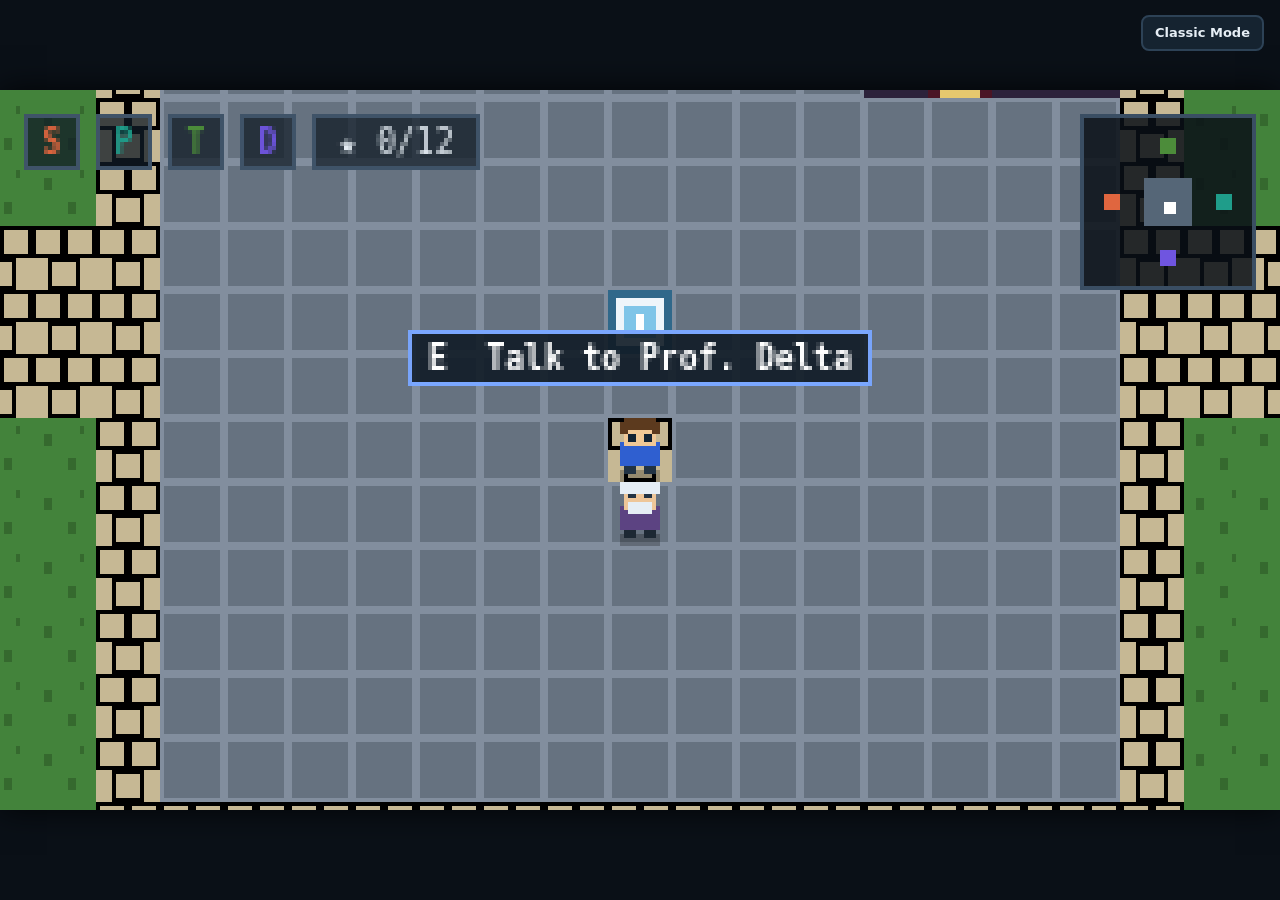
==== commit 7d1359c1: "Merge pull request #1 from bam841/m2-stations M2: Complete stations wired and lecture shell" ====
--- a/index.html
+++ b/index.html
@@ -8,11 +8,8 @@
   <link rel="stylesheet" href="css/game.css">
 </head>
 <body class="game-active">
-  <!-- Mode Switcher & Quick Controls -->
-  <div class="top-nav-bar">
-    <button id="mode-toggle-btn" class="mode-toggle">Classic Mode</button>
-    <button id="quick-settings-btn" class="settings-toggle-btn" aria-label="Game Settings">⚙ Settings [O]</button>
-  </div>
+  <!-- Mode Switcher -->
+  <button id="mode-toggle-btn" class="mode-toggle">Classic Mode</button>
 
   <!-- World Game Canvas View -->
   <div id="game-container">
@@ -21,28 +18,6 @@
 
   <!-- Classic Mode & Dialog View Host -->
   <div id="app"></div>
-
-  <!-- Modal Overlays -->
-  <div id="exam-modal" class="modal-overlay" role="dialog" aria-modal="true" aria-hidden="true"></div>
-  <div id="cert-modal" class="modal-overlay" role="dialog" aria-modal="true" aria-hidden="true"></div>
-  <div id="settings-modal" class="modal-overlay" role="dialog" aria-modal="true" aria-hidden="true"></div>
-
-  <!-- On-Screen Touch Controls (Mobile D-Pad & Actions) -->
-  <div id="touch-controls" class="touch-controls" aria-hidden="true">
-    <div class="touch-dpad">
-      <button class="touch-btn touch-up" data-touch="up" aria-label="Up">▲</button>
-      <button class="touch-btn touch-left" data-touch="left" aria-label="Left">◀</button>
-      <div class="touch-dpad-center"></div>
-      <button class="touch-btn touch-right" data-touch="right" aria-label="Right">▶</button>
-      <button class="touch-btn touch-down" data-touch="down" aria-label="Down">▼</button>
-    </div>
-    <div class="touch-actions">
-      <button class="touch-btn touch-act touch-act-sub" data-touch="settings" aria-label="Settings">⚙</button>
-      <button class="touch-btn touch-act touch-act-sub" data-touch="hint" aria-label="Hint">H</button>
-      <button class="touch-btn touch-act touch-act-sub" data-touch="journal" aria-label="Journal">J</button>
-      <button class="touch-btn touch-act touch-act-main" data-touch="interact" aria-label="Interact">E</button>
-    </div>
-  </div>
 
   <!-- Core Namespace & State -->
   <script src="js/core/ac.js"></script>
@@ -55,25 +30,6 @@
   <script src="js/engine/camera.js"></script>
   <script src="js/engine/tilemap.js"></script>
   <script src="js/engine/collide.js"></script>
-  <script src="js/engine/audio.js"></script>
-
-  <!-- Pure Theory Logic Modules -->
-  <script src="js/logic/strings.js"></script>
-  <script src="js/logic/sets.js"></script>
-  <script src="js/logic/tree.js"></script>
-  <script src="js/logic/dfa.js"></script>
-  <script src="js/logic/quiz.js"></script>
-  <script src="js/logic/exam-gen.js"></script>
-
-  <!-- Mountable District Views & Lecture Shell -->
-  <script src="js/lessons/shell.js"></script>
-  <script src="js/lessons/lesson-player.js"></script>
-  <script src="js/lessons/drawings.js"></script>
-  <script src="js/lessons/str.js"></script>
-  <script src="js/lessons/set.js"></script>
-  <script src="js/lessons/tree.js"></script>
-  <script src="js/lessons/dfa.js"></script>
-  <script src="js/lessons/lessons-data.js"></script>
 
   <!-- World Modules -->
   <script src="js/world/tiles.js"></script>
@@ -82,19 +38,21 @@
   <script src="js/world/triggers.js"></script>
   <script src="js/world/hud.js"></script>
   <script src="js/world/dialogue.js"></script>
-  <script src="js/world/shards.js"></script>
-  <script src="js/world/journal.js"></script>
-  <script src="js/world/npcs.js"></script>
-  <script src="js/world/companion.js"></script>
-  <script src="js/world/dressing.js"></script>
-  <script src="js/world/atmosphere.js"></script>
-  <script src="js/world/title.js"></script>
-  <script src="js/world/tower.js"></script>
-  <script src="js/world/certificate.js"></script>
-  <script src="js/world/settings.js"></script>
-  <script src="js/world/touch.js"></script>
   <script src="js/world/player.js"></script>
   <script src="js/world/game.js"></script>
+
+  <!-- Pure Theory Logic Modules -->
+  <script src="js/logic/strings.js"></script>
+  <script src="js/logic/sets.js"></script>
+  <script src="js/logic/tree.js"></script>
+  <script src="js/logic/dfa.js"></script>
+
+  <!-- Mountable District Views & Lecture Shell -->
+  <script src="js/lessons/shell.js"></script>
+  <script src="js/lessons/str.js"></script>
+  <script src="js/lessons/set.js"></script>
+  <script src="js/lessons/tree.js"></script>
+  <script src="js/lessons/dfa.js"></script>
 
   <!-- Classic Mode & Entry Bootstrapper -->
   <script src="js/classic.js"></script>
--- a/css/game.css
+++ b/css/game.css
@@ -210,1410 +210,3 @@
   text-align: right;
   margin-top: 8px;
 }
-
-/* --- Milestone 3: Blackboard & CRT Lesson Skins --- */
-.lesson-player-wrapper {
-  display: flex;
-  flex-direction: column;
-  gap: 10px;
-  width: 100%;
-}
-
-.lesson-board {
-  border-radius: 8px;
-  padding: 14px;
-  min-height: 330px;
-  display: flex;
-  flex-direction: column;
-  box-shadow: inset 0 2px 10px rgba(0, 0, 0, 0.6);
-  position: relative;
-  overflow: hidden;
-}
-
-.board-chalk {
-  background-color: #1a2420;
-  border: 4px solid #3d2c1e;
-  color: #f0f4f0;
-  box-shadow: inset 0 0 40px rgba(0, 0, 0, 0.7), 0 4px 12px rgba(0, 0, 0, 0.5);
-}
-
-.board-crt {
-  background-color: #0b1411;
-  border: 4px solid #1f3b2f;
-  color: #5af09a;
-  box-shadow: inset 0 0 60px rgba(10, 40, 20, 0.9), 0 4px 14px rgba(0, 0, 0, 0.7);
-  font-family: 'Courier New', Courier, monospace;
-}
-
-.board-crt::before {
-  content: " ";
-  display: block;
-  position: absolute;
-  top: 0; left: 0; bottom: 0; right: 0;
-  background: linear-gradient(rgba(18, 16, 16, 0) 50%, rgba(0, 0, 0, 0.25) 50%);
-  background-size: 100% 4px;
-  pointer-events: none;
-  opacity: 0.6;
-}
-
-.lesson-stage {
-  display: flex;
-  flex-direction: column;
-  flex: 1;
-}
-
-.lesson-header-bar {
-  display: flex;
-  align-items: center;
-  gap: 12px;
-  margin-bottom: 8px;
-  border-bottom: 1px dashed rgba(255, 255, 255, 0.2);
-  padding-bottom: 6px;
-}
-
-.lesson-step-badge {
-  font-size: 11px;
-  font-weight: 700;
-  text-transform: uppercase;
-  letter-spacing: 0.5px;
-  background: rgba(255, 255, 255, 0.15);
-  padding: 3px 8px;
-  border-radius: 4px;
-}
-
-.board-crt .lesson-step-badge {
-  background: rgba(90, 240, 154, 0.2);
-  color: #5af09a;
-}
-
-.lesson-step-title {
-  margin: 0;
-  font-size: 15px;
-  font-weight: 600;
-}
-
-.lesson-canvas-container {
-  min-height: 160px;
-  display: flex;
-  align-items: center;
-  justify-content: center;
-  margin: 6px 0;
-}
-
-.lesson-narration {
-  background: rgba(0, 0, 0, 0.35);
-  border-radius: 6px;
-  padding: 10px 14px;
-  margin-top: auto;
-  border-left: 3px solid var(--district-accent, #7aa7ff);
-}
-
-.lesson-say-text {
-  margin: 0;
-  font-size: 14px;
-  line-height: 1.45;
-}
-
-.lesson-nav-bar {
-  display: flex;
-  align-items: center;
-  justify-content: space-between;
-  gap: 10px;
-  padding: 4px 0;
-}
-
-.lesson-dots {
-  display: flex;
-  gap: 6px;
-  align-items: center;
-}
-
-.lesson-dot {
-  width: 10px;
-  height: 10px;
-  border-radius: 50%;
-  border: 1px solid rgba(255, 255, 255, 0.4);
-  background: transparent;
-  padding: 0;
-  cursor: pointer;
-  transition: all 0.15s ease;
-}
-
-.lesson-dot.active {
-  background: #f0f4f0;
-  transform: scale(1.25);
-  border-color: #fff;
-}
-
-.board-crt ~ .lesson-controls .lesson-dot.active {
-  background: #5af09a;
-  border-color: #5af09a;
-  box-shadow: 0 0 6px #5af09a;
-}
-
-.chalk-train-track {
-  display: flex;
-  align-items: center;
-  gap: 6px;
-  overflow-x: auto;
-  padding: 10px 4px;
-}
-
-.train-cars-row {
-  display: flex;
-  align-items: center;
-  gap: 4px;
-}
-
-.train-car {
-  background: rgba(255, 255, 255, 0.12);
-  border: 2px solid #f0f4f0;
-  border-radius: 4px;
-  padding: 6px 12px;
-  font-size: 18px;
-  font-weight: bold;
-  position: relative;
-  min-width: 32px;
-  text-align: center;
-}
-
-.car-prefix {
-  border-color: #7aa7ff;
-  background: rgba(122, 167, 255, 0.2);
-}
-
-.car-suffix {
-  border-color: #ffaa55;
-  background: rgba(255, 170, 85, 0.2);
-}
-
-.car-highlight {
-  border-color: #ffe066;
-  background: rgba(255, 224, 102, 0.25);
-}
-
-.train-cut-marker {
-  font-size: 16px;
-  margin: 0 2px;
-}
-
-.train-coupler {
-  font-size: 14px;
-  margin: 0 4px;
-}
-
-.chalk-svg {
-  max-width: 100%;
-  height: auto;
-}
-
-.venn-rect {
-  fill: rgba(0, 0, 0, 0.25);
-  stroke: rgba(255, 255, 255, 0.3);
-  stroke-width: 1.5;
-}
-
-.venn-circle {
-  fill: rgba(255, 255, 255, 0.08);
-  stroke: #f0f4f0;
-  stroke-width: 2;
-}
-
-.circle-a { stroke: #e0663f; }
-.circle-b { stroke: #1f9d8a; }
-
-.hl-circle {
-  fill: rgba(255, 255, 255, 0.2);
-}
-
-.token-bg {
-  fill: #222;
-  stroke: #fff;
-  stroke-width: 1;
-}
-
-.token-text {
-  fill: #fff;
-  font-size: 11px;
-  font-weight: bold;
-}
-
-.venn-label, .venn-set-title {
-  fill: #fff;
-  font-weight: bold;
-}
-
-.venn-caption {
-  text-align: center;
-  font-size: 13px;
-  margin-top: 4px;
-  color: #c4d4c8;
-}
-
-.tree-edge {
-  stroke: rgba(255, 255, 255, 0.4);
-  stroke-width: 2;
-}
-
-.node-circle {
-  fill: #16241b;
-  stroke: #4c8c3a;
-  stroke-width: 2;
-}
-
-.node-text {
-  fill: #fff;
-  font-size: 12px;
-  font-weight: bold;
-}
-
-.node-active .node-circle {
-  fill: #4c8c3a;
-  stroke: #ffe066;
-  stroke-width: 3;
-}
-
-.node-visited .node-circle {
-  stroke: #7aa7ff;
-  fill: #1d3627;
-}
-
-.tree-legend {
-  text-align: center;
-  margin-top: 6px;
-  font-size: 13px;
-}
-
-.tree-call-stack {
-  background: rgba(0, 0, 0, 0.4);
-  border-radius: 4px;
-  padding: 6px 10px;
-  font-family: monospace;
-  font-size: 11px;
-  margin-top: 6px;
-}
-
-.dfa-outer-circle {
-  fill: #0c1a14;
-  stroke: #5af09a;
-  stroke-width: 2;
-}
-
-.dfa-inner-circle {
-  fill: transparent;
-  stroke: #5af09a;
-  stroke-width: 1.5;
-}
-
-.dfa-state-label {
-  fill: #5af09a;
-  font-size: 12px;
-  font-weight: bold;
-}
-
-.state-active .dfa-outer-circle {
-  fill: #164028;
-  stroke: #fff;
-  filter: drop-shadow(0 0 6px #5af09a);
-}
-
-.dfa-arrow {
-  fill: none;
-  stroke: #45b374;
-  stroke-width: 1.5;
-}
-
-.dfa-symbol-label {
-  fill: #98ffc0;
-  font-size: 11px;
-}
-
-.dfa-tape-container {
-  display: flex;
-  align-items: center;
-  gap: 8px;
-  background: rgba(0, 0, 0, 0.4);
-  padding: 6px 12px;
-  border-radius: 4px;
-  margin-top: 8px;
-}
-
-.dfa-tape-strip {
-  display: flex;
-  gap: 4px;
-}
-
-.tape-cell {
-  background: #14291e;
-  border: 1px solid #5af09a;
-  padding: 2px 8px;
-  font-weight: bold;
-  position: relative;
-}
-
-.tape-head {
-  border-color: #fff;
-  background: #1f4d36;
-}
-
-.tape-pointer {
-  position: absolute;
-  bottom: -12px;
-  left: 50%;
-  transform: translateX(-50%);
-  font-size: 8px;
-  color: #fff;
-}
-
-.status-accept {
-  color: #5af09a;
-  font-weight: bold;
-  margin-left: auto;
-}
-
-.status-reject {
-  color: #ff6666;
-  font-weight: bold;
-  margin-left: auto;
-}
-
-.quiz-options-list {
-  display: grid;
-  grid-template-columns: 1fr 1fr;
-  gap: 8px;
-  margin: 12px 0;
-}
-
-.quiz-option-btn {
-  background: rgba(255, 255, 255, 0.08);
-  border: 1px solid rgba(255, 255, 255, 0.2);
-  color: #fff;
-  border-radius: 6px;
-  padding: 8px 12px;
-  text-align: left;
-  cursor: pointer;
-  display: flex;
-  gap: 8px;
-  transition: all 0.15s ease;
-}
-
-.quiz-option-btn:hover:not([disabled]) {
-  background: rgba(255, 255, 255, 0.16);
-  border-color: #fff;
-}
-
-.quiz-option-btn.correct {
-  background: rgba(46, 160, 67, 0.35);
-  border-color: #2ea043;
-}
-
-.quiz-option-btn.incorrect {
-  background: rgba(218, 54, 51, 0.35);
-  border-color: #da3633;
-}
-
-.quiz-feedback {
-  background: rgba(0, 0, 0, 0.3);
-  padding: 10px 14px;
-  border-radius: 6px;
-  margin-top: 8px;
-}
-
-.quiz-feedback.pass {
-  border-left: 3px solid #2ea043;
-}
-
-.quiz-feedback.retry {
-  border-left: 3px solid #da3633;
-}
-
-.quiz-action-bar {
-  display: flex;
-  justify-content: flex-end;
-  margin-top: 8px;
-}
-
-.quiz-complete {
-  text-align: center;
-  padding: 20px;
-}
-
-.chalk-symbol-large {
-  font-size: 48px;
-  color: #2ea043;
-  margin-bottom: 8px;
-}
-
-/* --- Milestone 4: Theory Journal & Title Screen --- */
-#journal-modal {
-  position: fixed;
-  inset: 0;
-  display: flex;
-  align-items: center;
-  justify-content: center;
-  background: rgba(8, 14, 22, 0.85);
-  backdrop-filter: blur(8px);
-  z-index: 200;
-}
-
-#journal-modal[hidden] {
-  display: none !important;
-}
-
-.journal-dialog {
-  background: #111a24;
-  border: 2px solid #3b5066;
-  border-radius: 12px;
-  width: 90%;
-  max-width: 680px;
-  max-height: 85vh;
-  display: flex;
-  flex-direction: column;
-  box-shadow: 0 12px 40px rgba(0, 0, 0, 0.8);
-  color: #e6eef5;
-  overflow: hidden;
-}
-
-.journal-header {
-  display: flex;
-  justify-content: space-between;
-  align-items: center;
-  padding: 16px 20px;
-  background: #182535;
-  border-bottom: 1px solid #2a3c50;
-}
-
-.journal-header h2 {
-  margin: 0;
-  font-size: 18px;
-}
-
-.journal-counter {
-  font-size: 12px;
-  color: #fffa65;
-  font-weight: bold;
-}
-
-.journal-close-btn {
-  background: transparent;
-  border: none;
-  color: #9cb3c9;
-  font-size: 20px;
-  cursor: pointer;
-  padding: 4px 8px;
-  border-radius: 4px;
-}
-
-.journal-close-btn:hover {
-  background: rgba(255, 255, 255, 0.1);
-  color: #fff;
-}
-
-.journal-grid {
-  display: grid;
-  grid-template-columns: repeat(auto-fill, minmax(140px, 1fr));
-  gap: 12px;
-  padding: 16px 20px;
-  overflow-y: auto;
-}
-
-.journal-card {
-  background: #182330;
-  border: 1px solid #2c3f54;
-  border-radius: 8px;
-  padding: 12px 10px;
-  display: flex;
-  flex-direction: column;
-  align-items: center;
-  text-align: center;
-}
-
-.journal-card.collected {
-  border-top: 3px solid var(--card-accent, #7aa7ff);
-  background: #152230;
-}
-
-.journal-card.locked {
-  opacity: 0.6;
-  border-style: dashed;
-}
-
-.journal-symbol {
-  font-size: 26px;
-  font-weight: bold;
-  margin-bottom: 4px;
-  min-height: 32px;
-  display: flex;
-  align-items: center;
-}
-
-.journal-name {
-  font-size: 12px;
-  font-weight: bold;
-  color: #fff;
-  margin-bottom: 2px;
-}
-
-.journal-district {
-  font-size: 10px;
-  font-weight: 600;
-  text-transform: uppercase;
-  letter-spacing: 0.5px;
-  margin-bottom: 6px;
-}
-
-.journal-def {
-  font-size: 11px;
-  line-height: 1.35;
-  color: #9cb3c9;
-  margin-top: auto;
-}
-
-.journal-footer {
-  padding: 10px 20px;
-  background: #141f2c;
-  border-top: 1px solid #243547;
-  text-align: center;
-  color: #8da4bb;
-}
-
-/* Title Screen */
-.title-overlay {
-  position: fixed;
-  inset: 0;
-  display: flex;
-  align-items: center;
-  justify-content: center;
-  background: rgba(6, 11, 18, 0.92);
-  z-index: 300;
-}
-
-.title-overlay[hidden] {
-  display: none !important;
-}
-
-.title-card {
-  background: #111b26;
-  border: 2px solid #374f68;
-  border-radius: 14px;
-  padding: 28px 32px;
-  max-width: 440px;
-  width: 90%;
-  text-align: center;
-  box-shadow: 0 16px 50px rgba(0, 0, 0, 0.9);
-}
-
-.title-logo-badge {
-  font-size: 10px;
-  letter-spacing: 1px;
-  color: #7aa7ff;
-  font-weight: 700;
-  margin-bottom: 8px;
-}
-
-.title-heading {
-  margin: 0;
-  font-size: 26px;
-  letter-spacing: 1.5px;
-  color: #fff;
-  text-shadow: 0 2px 8px rgba(122, 167, 255, 0.5);
-}
-
-.title-tagline {
-  font-size: 13px;
-  color: #9cb3c9;
-  margin: 6px 0 20px;
-}
-
-.title-form {
-  display: flex;
-  flex-direction: column;
-  gap: 16px;
-  text-align: left;
-}
-
-.title-input-label {
-  display: flex;
-  flex-direction: column;
-  gap: 6px;
-  font-size: 12px;
-  font-weight: 600;
-  color: #c5d7e8;
-}
-
-.title-input-label input {
-  background: #1a2736;
-  border: 1px solid #374f68;
-  color: #fff;
-  padding: 8px 12px;
-  border-radius: 6px;
-  font-size: 14px;
-}
-
-.sprite-options-grid {
-  display: grid;
-  grid-template-columns: 1fr 1fr;
-  gap: 8px;
-  margin-top: 4px;
-}
-
-.sprite-opt-btn {
-  background: #192534;
-  border: 1px solid #33485e;
-  border-radius: 6px;
-  padding: 8px 10px;
-  display: flex;
-  align-items: center;
-  gap: 8px;
-  color: #e6eef5;
-  cursor: pointer;
-  transition: all 0.15s ease;
-}
-
-.sprite-opt-btn:hover {
-  background: #223246;
-  border-color: #557599;
-}
-
-.sprite-opt-btn.active {
-  border-color: var(--spr-color, #7aa7ff);
-  background: rgba(122, 167, 255, 0.15);
-  box-shadow: 0 0 8px rgba(122, 167, 255, 0.3);
-}
-
-.sprite-swatch {
-  width: 14px;
-  height: 14px;
-  border-radius: 3px;
-}
-
-.sprite-label {
-  font-size: 11px;
-  font-weight: 600;
-}
-
-.title-actions {
-  display: flex;
-  flex-direction: column;
-  gap: 8px;
-  margin-top: 8px;
-}
-
-.btn-large {
-  padding: 10px 16px;
-  font-size: 14px;
-}
-
-/* ==========================================================================
-   MILESTONE 6: FINALE & SHIP (Top Nav, Exam, Certificate, Settings, Touch, Print)
-   ========================================================================== */
-
-/* Top Navigation Bar */
-.top-nav-bar {
-  position: fixed;
-  top: 12px;
-  left: 12px;
-  display: flex;
-  gap: 8px;
-  z-index: 100;
-}
-
-.settings-toggle-btn {
-  background: rgba(17, 26, 36, 0.85);
-  color: #c5d7e8;
-  border: 1px solid #374f68;
-  padding: 6px 12px;
-  border-radius: 6px;
-  font-size: 12px;
-  font-weight: 600;
-  cursor: pointer;
-  backdrop-filter: blur(4px);
-  transition: all 0.15s ease;
-}
-
-.settings-toggle-btn:hover {
-  background: #1e2c3c;
-  color: #fff;
-  border-color: #557599;
-}
-
-/* Modal Overlay Generic */
-.modal-overlay {
-  position: fixed;
-  inset: 0;
-  display: none;
-  align-items: center;
-  justify-content: center;
-  background: rgba(6, 11, 18, 0.88);
-  backdrop-filter: blur(8px);
-  z-index: 250;
-}
-
-.modal-overlay.active {
-  display: flex !important;
-}
-
-/* Exam Tower Cards */
-.exam-card {
-  background: #111a24;
-  border: 2px solid #374f68;
-  border-radius: 12px;
-  width: 90%;
-  max-width: 660px;
-  max-height: 88vh;
-  display: flex;
-  flex-direction: column;
-  box-shadow: 0 16px 50px rgba(0, 0, 0, 0.85);
-  color: #e6eef5;
-  overflow: hidden;
-}
-
-.exam-header {
-  display: flex;
-  align-items: center;
-  gap: 12px;
-  padding: 14px 20px;
-  background: #182535;
-  border-bottom: 1px solid #2a3c50;
-}
-
-.exam-badge {
-  font-size: 10px;
-  font-weight: 700;
-  padding: 3px 8px;
-  border-radius: 4px;
-  color: #fff;
-  letter-spacing: 0.5px;
-}
-
-.exam-title {
-  margin: 0;
-  font-size: 16px;
-  font-weight: 700;
-  color: #fff;
-}
-
-.exam-progress-label {
-  margin-left: auto;
-  font-size: 12px;
-  color: #fffa65;
-  font-weight: 600;
-}
-
-.exam-close-btn {
-  background: transparent;
-  border: none;
-  color: #9cb3c9;
-  font-size: 20px;
-  cursor: pointer;
-  padding: 2px 8px;
-  border-radius: 4px;
-}
-
-.exam-close-btn:hover {
-  background: rgba(255, 255, 255, 0.1);
-  color: #fff;
-}
-
-.exam-progress-bar {
-  height: 4px;
-  background: #1e2c3c;
-  width: 100%;
-}
-
-.exam-progress-fill {
-  height: 100%;
-  background: #6366f1;
-  transition: width 0.25s ease;
-}
-
-.exam-body {
-  padding: 20px;
-  overflow-y: auto;
-  display: flex;
-  flex-direction: column;
-  gap: 16px;
-}
-
-.exam-locked-icon {
-  font-size: 44px;
-  text-align: center;
-  margin-bottom: 4px;
-}
-
-.exam-locked-msg {
-  font-size: 14px;
-  text-align: center;
-  line-height: 1.5;
-  color: #c5d7e8;
-  margin: 0;
-}
-
-.exam-stamps-status {
-  display: grid;
-  grid-template-columns: 1fr 1fr;
-  gap: 10px;
-  margin-top: 8px;
-}
-
-.exam-stamp-pill {
-  display: flex;
-  align-items: center;
-  gap: 8px;
-  padding: 8px 12px;
-  border-radius: 6px;
-  border: 1px solid #33485e;
-  background: #162230;
-  font-size: 12px;
-  font-weight: 600;
-}
-
-.exam-stamp-pill.unlocked {
-  border-color: var(--st-col, #10b981);
-  background: rgba(16, 185, 129, 0.15);
-  color: #fff;
-}
-
-.exam-stamp-pill.locked {
-  opacity: 0.5;
-  border-style: dashed;
-}
-
-.exam-hint {
-  font-size: 13px;
-  text-align: center;
-  color: #9cb3c9;
-  margin: 4px 0 0;
-}
-
-.exam-prompt {
-  font-size: 15px;
-  line-height: 1.45;
-  margin: 0;
-  color: #fff;
-}
-
-.exam-options {
-  display: grid;
-  grid-template-columns: 1fr;
-  gap: 10px;
-}
-
-.exam-option-btn {
-  background: #182535;
-  border: 1px solid #2d3e52;
-  color: #e6eef5;
-  border-radius: 8px;
-  padding: 10px 14px;
-  display: flex;
-  align-items: center;
-  gap: 12px;
-  cursor: pointer;
-  text-align: left;
-  transition: all 0.15s ease;
-  font-size: 13px;
-}
-
-.exam-option-btn:hover:not([disabled]) {
-  background: #22344a;
-  border-color: #557599;
-}
-
-.opt-letter {
-  background: #26384d;
-  color: #fffa65;
-  font-weight: 700;
-  font-size: 11px;
-  width: 22px;
-  height: 22px;
-  display: flex;
-  align-items: center;
-  justify-content: center;
-  border-radius: 4px;
-}
-
-.exam-option-btn.opt-correct {
-  background: rgba(16, 185, 129, 0.25);
-  border-color: #10b981;
-}
-
-.exam-option-btn.opt-correct .opt-letter {
-  background: #10b981;
-  color: #fff;
-}
-
-.exam-option-btn.opt-incorrect {
-  background: rgba(239, 68, 68, 0.25);
-  border-color: #ef4444;
-}
-
-.exam-option-btn.opt-incorrect .opt-letter {
-  background: #ef4444;
-  color: #fff;
-}
-
-.exam-explain {
-  padding: 12px 14px;
-  border-radius: 6px;
-  margin-top: 4px;
-  border-left: 4px solid;
-}
-
-.explain-success {
-  background: rgba(16, 185, 129, 0.15);
-  border-color: #10b981;
-}
-
-.explain-fail {
-  background: rgba(239, 68, 68, 0.15);
-  border-color: #ef4444;
-}
-
-.explain-title {
-  font-size: 13px;
-  font-weight: 700;
-  margin-bottom: 4px;
-}
-
-.explain-body {
-  margin: 0;
-  font-size: 12px;
-  line-height: 1.4;
-  color: #c5d7e8;
-}
-
-.exam-footer {
-  display: flex;
-  justify-content: flex-end;
-  gap: 10px;
-  padding: 14px 20px;
-  background: #141f2c;
-  border-top: 1px solid #243547;
-}
-
-.exam-hint-text {
-  font-size: 12px;
-  color: #8da4bb;
-  margin-right: auto;
-  align-self: center;
-}
-
-.exam-score-circle {
-  font-size: 36px;
-  font-weight: bold;
-  color: #fff;
-  margin-bottom: 2px;
-}
-
-.score-total {
-  font-size: 20px;
-  color: #9cb3c9;
-}
-
-.exam-score-pct {
-  font-size: 14px;
-  color: #fffa65;
-  font-weight: 600;
-  margin-bottom: 12px;
-}
-
-.exam-result-title {
-  margin: 0 0 8px;
-  font-size: 18px;
-}
-
-.exam-result-desc {
-  font-size: 13px;
-  line-height: 1.5;
-  color: #c5d7e8;
-  max-width: 480px;
-  margin: 0 auto;
-}
-
-/* Certificate Modal & Canvas */
-.cert-modal-dialog {
-  background: #111a24;
-  border: 2px solid #374f68;
-  border-radius: 12px;
-  width: 95%;
-  max-width: 820px;
-  max-height: 94vh;
-  display: flex;
-  flex-direction: column;
-  box-shadow: 0 20px 60px rgba(0, 0, 0, 0.9);
-  overflow: hidden;
-}
-
-.cert-toolbar {
-  display: flex;
-  justify-content: space-between;
-  align-items: center;
-  padding: 12px 18px;
-  background: #182535;
-  border-bottom: 1px solid #2a3c50;
-}
-
-.cert-title {
-  font-size: 14px;
-  font-weight: 700;
-  color: #fffa65;
-}
-
-.cert-actions {
-  display: flex;
-  gap: 8px;
-}
-
-.cert-canvas-wrapper {
-  padding: 16px;
-  overflow: auto;
-  display: flex;
-  justify-content: center;
-  align-items: center;
-  background: #090e15;
-}
-
-.cert-canvas-wrapper canvas {
-  max-width: 100%;
-  height: auto;
-  box-shadow: 0 8px 30px rgba(0, 0, 0, 0.7);
-  border-radius: 4px;
-}
-
-/* Settings Modal */
-.settings-card {
-  background: #111a24;
-  border: 2px solid #374f68;
-  border-radius: 12px;
-  width: 90%;
-  max-width: 520px;
-  max-height: 88vh;
-  display: flex;
-  flex-direction: column;
-  box-shadow: 0 16px 50px rgba(0, 0, 0, 0.85);
-  color: #e6eef5;
-  overflow: hidden;
-}
-
-.settings-header {
-  display: flex;
-  justify-content: space-between;
-  align-items: center;
-  padding: 14px 20px;
-  background: #182535;
-  border-bottom: 1px solid #2a3c50;
-}
-
-.settings-title {
-  margin: 0;
-  font-size: 16px;
-  font-weight: 700;
-  color: #fff;
-}
-
-.settings-close-btn {
-  background: transparent;
-  border: none;
-  color: #9cb3c9;
-  font-size: 20px;
-  cursor: pointer;
-  padding: 2px 8px;
-  border-radius: 4px;
-}
-
-.settings-body {
-  padding: 18px 20px;
-  overflow-y: auto;
-  display: flex;
-  flex-direction: column;
-  gap: 18px;
-}
-
-.settings-row {
-  display: flex;
-  justify-content: space-between;
-  align-items: center;
-  gap: 16px;
-}
-
-.setting-info {
-  display: flex;
-  flex-direction: column;
-  gap: 2px;
-}
-
-.setting-label {
-  font-size: 13px;
-  font-weight: 600;
-  color: #fff;
-}
-
-.setting-sub {
-  font-size: 11px;
-  color: #8da4bb;
-}
-
-.btn-group {
-  display: flex;
-  background: #192534;
-  border-radius: 6px;
-  padding: 2px;
-  border: 1px solid #33485e;
-}
-
-.btn-group .btn {
-  border: none;
-  border-radius: 4px;
-  background: transparent;
-  color: #9cb3c9;
-  padding: 4px 10px;
-  font-size: 11px;
-}
-
-.btn-group .btn.btn-active {
-  background: #374f68;
-  color: #fff;
-  font-weight: bold;
-}
-
-.settings-section-title {
-  margin: 0 0 8px;
-  font-size: 12px;
-  font-weight: 700;
-  text-transform: uppercase;
-  letter-spacing: 0.5px;
-  color: #fffa65;
-}
-
-.controls-grid {
-  display: grid;
-  grid-template-columns: 1fr;
-  gap: 6px;
-  font-size: 12px;
-  color: #c5d7e8;
-  background: #152230;
-  padding: 10px 12px;
-  border-radius: 6px;
-  border: 1px solid #283a4e;
-}
-
-.ctrl-item {
-  display: flex;
-  align-items: center;
-  gap: 6px;
-}
-
-.ctrl-item kbd {
-  background: #253648;
-  border: 1px solid #455d78;
-  border-radius: 4px;
-  padding: 2px 6px;
-  font-family: monospace;
-  font-size: 11px;
-  font-weight: bold;
-  color: #fff;
-}
-
-.settings-nav-btns {
-  display: flex;
-  flex-direction: column;
-  gap: 8px;
-}
-
-.btn-danger-outline {
-  background: transparent;
-  border: 1px solid #ef4444;
-  color: #ef4444;
-  padding: 6px 12px;
-  border-radius: 6px;
-  font-size: 12px;
-  cursor: pointer;
-  transition: all 0.15s ease;
-}
-
-.btn-danger-outline:hover {
-  background: rgba(239, 68, 68, 0.15);
-}
-
-.settings-danger-msg {
-  font-size: 14px;
-  font-weight: 600;
-  color: #fca5a5;
-  margin: 0 0 10px;
-}
-
-.settings-danger-list {
-  font-size: 12px;
-  color: #e2e8f0;
-  line-height: 1.6;
-  margin: 0 0 12px;
-  padding-left: 20px;
-}
-
-.settings-warning-note {
-  font-size: 11px;
-  font-style: italic;
-  color: #94a3b8;
-  margin: 0;
-}
-
-.btn-danger {
-  background: #dc2626;
-  border: 1px solid #ef4444;
-  color: #fff;
-  padding: 8px 16px;
-  border-radius: 6px;
-  font-weight: 600;
-  cursor: pointer;
-}
-
-.btn-danger:hover {
-  background: #b91c1c;
-}
-
-/* Touch Controls & Mobile Virtual D-Pad */
-.touch-controls {
-  display: none;
-  position: fixed;
-  inset: 0;
-  pointer-events: none;
-  z-index: 120;
-}
-
-.touch-controls.visible {
-  display: block;
-}
-
-@media (pointer: coarse) {
-  .touch-controls {
-    display: block;
-  }
-}
-
-.touch-dpad {
-  position: fixed;
-  bottom: 24px;
-  left: 24px;
-  width: 126px;
-  height: 126px;
-  display: grid;
-  grid-template-columns: 42px 42px 42px;
-  grid-template-rows: 42px 42px 42px;
-  pointer-events: auto;
-  user-select: none;
-  -webkit-user-select: none;
-}
-
-.touch-btn {
-  background: rgba(20, 32, 46, 0.75);
-  border: 2px solid rgba(122, 167, 255, 0.4);
-  color: #fff;
-  font-size: 16px;
-  border-radius: 8px;
-  display: flex;
-  align-items: center;
-  justify-content: center;
-  cursor: pointer;
-  touch-action: manipulation;
-  backdrop-filter: blur(4px);
-  transition: transform 0.05s ease, background 0.05s ease;
-}
-
-.touch-btn:active, .touch-btn.pressed {
-  background: rgba(122, 167, 255, 0.5);
-  border-color: #fff;
-  transform: scale(0.95);
-}
-
-.touch-up { grid-column: 2; grid-row: 1; }
-.touch-left { grid-column: 1; grid-row: 2; }
-.touch-dpad-center {
-  grid-column: 2;
-  grid-row: 2;
-  background: rgba(15, 23, 34, 0.5);
-  border-radius: 6px;
-}
-.touch-right { grid-column: 3; grid-row: 2; }
-.touch-down { grid-column: 2; grid-row: 3; }
-
-.touch-actions {
-  position: fixed;
-  bottom: 24px;
-  right: 24px;
-  display: flex;
-  flex-direction: column;
-  gap: 12px;
-  align-items: flex-end;
-  pointer-events: auto;
-  user-select: none;
-  -webkit-user-select: none;
-}
-
-.touch-act {
-  width: 52px;
-  height: 52px;
-  border-radius: 50%;
-  font-weight: bold;
-}
-
-.touch-act-main {
-  width: 60px;
-  height: 60px;
-  background: rgba(16, 185, 129, 0.8);
-  border-color: #34d399;
-  font-size: 20px;
-}
-
-.touch-act-sub {
-  width: 44px;
-  height: 44px;
-  font-size: 13px;
-  background: rgba(30, 41, 59, 0.75);
-  border-color: rgba(148, 163, 184, 0.4);
-}
-
-/* Print Stylesheet for Diploma */
-@media print {
-  body {
-    background: #fff !important;
-    color: #000 !important;
-  }
-
-  #game-container,
-  #app,
-  .top-nav-bar,
-  .touch-controls,
-  .no-print,
-  .cert-toolbar,
-  #exam-modal,
-  #settings-modal,
-  #journal-modal {
-    display: none !important;
-  }
-
-  #cert-modal {
-    display: block !important;
-    position: static !important;
-    background: transparent !important;
-  }
-
-  .cert-modal-dialog {
-    box-shadow: none !important;
-    border: none !important;
-    max-width: 100% !important;
-    width: 100% !important;
-  }
-
-  .cert-canvas-wrapper {
-    background: transparent !important;
-    padding: 0 !important;
-  }
-
-  #diploma-canvas {
-    width: 100% !important;
-    height: auto !important;
-    box-shadow: none !important;
-  }
-}
-
-
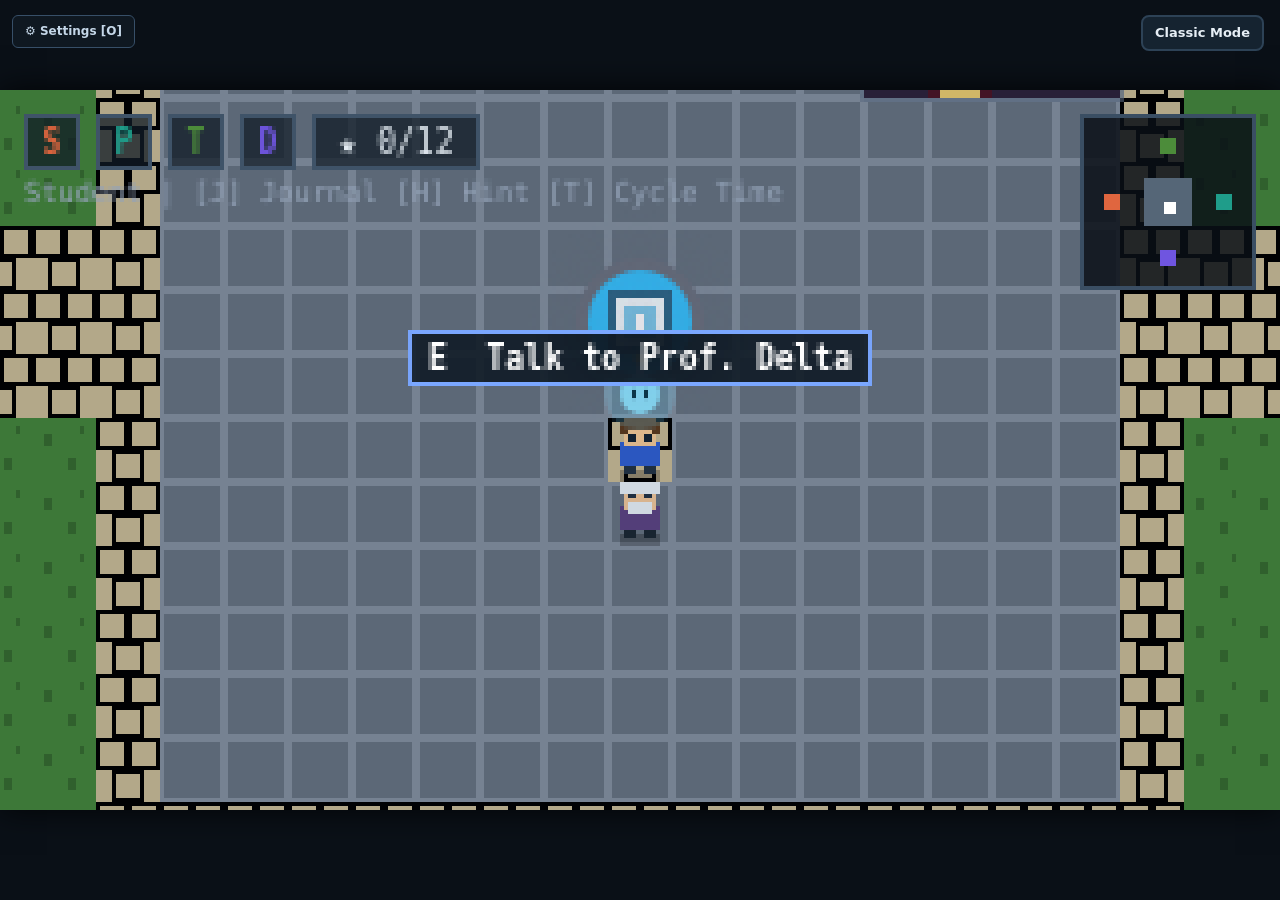
==== commit 1bf8de05: "Merge pull request #2 from bam841/m6-ship M6 ship" ====
--- a/index.html
+++ b/index.html
@@ -8,8 +8,11 @@
   <link rel="stylesheet" href="css/game.css">
 </head>
 <body class="game-active">
-  <!-- Mode Switcher -->
-  <button id="mode-toggle-btn" class="mode-toggle">Classic Mode</button>
+  <!-- Mode Switcher & Quick Controls -->
+  <div class="top-nav-bar">
+    <button id="mode-toggle-btn" class="mode-toggle">Classic Mode</button>
+    <button id="quick-settings-btn" class="settings-toggle-btn" aria-label="Game Settings">⚙ Settings [O]</button>
+  </div>
 
   <!-- World Game Canvas View -->
   <div id="game-container">
@@ -18,6 +21,28 @@
 
   <!-- Classic Mode & Dialog View Host -->
   <div id="app"></div>
+
+  <!-- Modal Overlays -->
+  <div id="exam-modal" class="modal-overlay" role="dialog" aria-modal="true" aria-hidden="true"></div>
+  <div id="cert-modal" class="modal-overlay" role="dialog" aria-modal="true" aria-hidden="true"></div>
+  <div id="settings-modal" class="modal-overlay" role="dialog" aria-modal="true" aria-hidden="true"></div>
+
+  <!-- On-Screen Touch Controls (Mobile D-Pad & Actions) -->
+  <div id="touch-controls" class="touch-controls" aria-hidden="true">
+    <div class="touch-dpad">
+      <button class="touch-btn touch-up" data-touch="up" aria-label="Up">▲</button>
+      <button class="touch-btn touch-left" data-touch="left" aria-label="Left">◀</button>
+      <div class="touch-dpad-center"></div>
+      <button class="touch-btn touch-right" data-touch="right" aria-label="Right">▶</button>
+      <button class="touch-btn touch-down" data-touch="down" aria-label="Down">▼</button>
+    </div>
+    <div class="touch-actions">
+      <button class="touch-btn touch-act touch-act-sub" data-touch="settings" aria-label="Settings">⚙</button>
+      <button class="touch-btn touch-act touch-act-sub" data-touch="hint" aria-label="Hint">H</button>
+      <button class="touch-btn touch-act touch-act-sub" data-touch="journal" aria-label="Journal">J</button>
+      <button class="touch-btn touch-act touch-act-main" data-touch="interact" aria-label="Interact">E</button>
+    </div>
+  </div>
 
   <!-- Core Namespace & State -->
   <script src="js/core/ac.js"></script>
@@ -30,6 +55,25 @@
   <script src="js/engine/camera.js"></script>
   <script src="js/engine/tilemap.js"></script>
   <script src="js/engine/collide.js"></script>
+  <script src="js/engine/audio.js"></script>
+
+  <!-- Pure Theory Logic Modules -->
+  <script src="js/logic/strings.js"></script>
+  <script src="js/logic/sets.js"></script>
+  <script src="js/logic/tree.js"></script>
+  <script src="js/logic/dfa.js"></script>
+  <script src="js/logic/quiz.js"></script>
+  <script src="js/logic/exam-gen.js"></script>
+
+  <!-- Mountable District Views & Lecture Shell -->
+  <script src="js/lessons/shell.js"></script>
+  <script src="js/lessons/lesson-player.js"></script>
+  <script src="js/lessons/drawings.js"></script>
+  <script src="js/lessons/str.js"></script>
+  <script src="js/lessons/set.js"></script>
+  <script src="js/lessons/tree.js"></script>
+  <script src="js/lessons/dfa.js"></script>
+  <script src="js/lessons/lessons-data.js"></script>
 
   <!-- World Modules -->
   <script src="js/world/tiles.js"></script>
@@ -38,21 +82,19 @@
   <script src="js/world/triggers.js"></script>
   <script src="js/world/hud.js"></script>
   <script src="js/world/dialogue.js"></script>
+  <script src="js/world/shards.js"></script>
+  <script src="js/world/journal.js"></script>
+  <script src="js/world/npcs.js"></script>
+  <script src="js/world/companion.js"></script>
+  <script src="js/world/dressing.js"></script>
+  <script src="js/world/atmosphere.js"></script>
+  <script src="js/world/title.js"></script>
+  <script src="js/world/tower.js"></script>
+  <script src="js/world/certificate.js"></script>
+  <script src="js/world/settings.js"></script>
+  <script src="js/world/touch.js"></script>
   <script src="js/world/player.js"></script>
   <script src="js/world/game.js"></script>
-
-  <!-- Pure Theory Logic Modules -->
-  <script src="js/logic/strings.js"></script>
-  <script src="js/logic/sets.js"></script>
-  <script src="js/logic/tree.js"></script>
-  <script src="js/logic/dfa.js"></script>
-
-  <!-- Mountable District Views & Lecture Shell -->
-  <script src="js/lessons/shell.js"></script>
-  <script src="js/lessons/str.js"></script>
-  <script src="js/lessons/set.js"></script>
-  <script src="js/lessons/tree.js"></script>
-  <script src="js/lessons/dfa.js"></script>
 
   <!-- Classic Mode & Entry Bootstrapper -->
   <script src="js/classic.js"></script>
--- a/css/game.css
+++ b/css/game.css
@@ -210,3 +210,1410 @@
   text-align: right;
   margin-top: 8px;
 }
+
+/* --- Milestone 3: Blackboard & CRT Lesson Skins --- */
+.lesson-player-wrapper {
+  display: flex;
+  flex-direction: column;
+  gap: 10px;
+  width: 100%;
+}
+
+.lesson-board {
+  border-radius: 8px;
+  padding: 14px;
+  min-height: 330px;
+  display: flex;
+  flex-direction: column;
+  box-shadow: inset 0 2px 10px rgba(0, 0, 0, 0.6);
+  position: relative;
+  overflow: hidden;
+}
+
+.board-chalk {
+  background-color: #1a2420;
+  border: 4px solid #3d2c1e;
+  color: #f0f4f0;
+  box-shadow: inset 0 0 40px rgba(0, 0, 0, 0.7), 0 4px 12px rgba(0, 0, 0, 0.5);
+}
+
+.board-crt {
+  background-color: #0b1411;
+  border: 4px solid #1f3b2f;
+  color: #5af09a;
+  box-shadow: inset 0 0 60px rgba(10, 40, 20, 0.9), 0 4px 14px rgba(0, 0, 0, 0.7);
+  font-family: 'Courier New', Courier, monospace;
+}
+
+.board-crt::before {
+  content: " ";
+  display: block;
+  position: absolute;
+  top: 0; left: 0; bottom: 0; right: 0;
+  background: linear-gradient(rgba(18, 16, 16, 0) 50%, rgba(0, 0, 0, 0.25) 50%);
+  background-size: 100% 4px;
+  pointer-events: none;
+  opacity: 0.6;
+}
+
+.lesson-stage {
+  display: flex;
+  flex-direction: column;
+  flex: 1;
+}
+
+.lesson-header-bar {
+  display: flex;
+  align-items: center;
+  gap: 12px;
+  margin-bottom: 8px;
+  border-bottom: 1px dashed rgba(255, 255, 255, 0.2);
+  padding-bottom: 6px;
+}
+
+.lesson-step-badge {
+  font-size: 11px;
+  font-weight: 700;
+  text-transform: uppercase;
+  letter-spacing: 0.5px;
+  background: rgba(255, 255, 255, 0.15);
+  padding: 3px 8px;
+  border-radius: 4px;
+}
+
+.board-crt .lesson-step-badge {
+  background: rgba(90, 240, 154, 0.2);
+  color: #5af09a;
+}
+
+.lesson-step-title {
+  margin: 0;
+  font-size: 15px;
+  font-weight: 600;
+}
+
+.lesson-canvas-container {
+  min-height: 160px;
+  display: flex;
+  align-items: center;
+  justify-content: center;
+  margin: 6px 0;
+}
+
+.lesson-narration {
+  background: rgba(0, 0, 0, 0.35);
+  border-radius: 6px;
+  padding: 10px 14px;
+  margin-top: auto;
+  border-left: 3px solid var(--district-accent, #7aa7ff);
+}
+
+.lesson-say-text {
+  margin: 0;
+  font-size: 14px;
+  line-height: 1.45;
+}
+
+.lesson-nav-bar {
+  display: flex;
+  align-items: center;
+  justify-content: space-between;
+  gap: 10px;
+  padding: 4px 0;
+}
+
+.lesson-dots {
+  display: flex;
+  gap: 6px;
+  align-items: center;
+}
+
+.lesson-dot {
+  width: 10px;
+  height: 10px;
+  border-radius: 50%;
+  border: 1px solid rgba(255, 255, 255, 0.4);
+  background: transparent;
+  padding: 0;
+  cursor: pointer;
+  transition: all 0.15s ease;
+}
+
+.lesson-dot.active {
+  background: #f0f4f0;
+  transform: scale(1.25);
+  border-color: #fff;
+}
+
+.board-crt ~ .lesson-controls .lesson-dot.active {
+  background: #5af09a;
+  border-color: #5af09a;
+  box-shadow: 0 0 6px #5af09a;
+}
+
+.chalk-train-track {
+  display: flex;
+  align-items: center;
+  gap: 6px;
+  overflow-x: auto;
+  padding: 10px 4px;
+}
+
+.train-cars-row {
+  display: flex;
+  align-items: center;
+  gap: 4px;
+}
+
+.train-car {
+  background: rgba(255, 255, 255, 0.12);
+  border: 2px solid #f0f4f0;
+  border-radius: 4px;
+  padding: 6px 12px;
+  font-size: 18px;
+  font-weight: bold;
+  position: relative;
+  min-width: 32px;
+  text-align: center;
+}
+
+.car-prefix {
+  border-color: #7aa7ff;
+  background: rgba(122, 167, 255, 0.2);
+}
+
+.car-suffix {
+  border-color: #ffaa55;
+  background: rgba(255, 170, 85, 0.2);
+}
+
+.car-highlight {
+  border-color: #ffe066;
+  background: rgba(255, 224, 102, 0.25);
+}
+
+.train-cut-marker {
+  font-size: 16px;
+  margin: 0 2px;
+}
+
+.train-coupler {
+  font-size: 14px;
+  margin: 0 4px;
+}
+
+.chalk-svg {
+  max-width: 100%;
+  height: auto;
+}
+
+.venn-rect {
+  fill: rgba(0, 0, 0, 0.25);
+  stroke: rgba(255, 255, 255, 0.3);
+  stroke-width: 1.5;
+}
+
+.venn-circle {
+  fill: rgba(255, 255, 255, 0.08);
+  stroke: #f0f4f0;
+  stroke-width: 2;
+}
+
+.circle-a { stroke: #e0663f; }
+.circle-b { stroke: #1f9d8a; }
+
+.hl-circle {
+  fill: rgba(255, 255, 255, 0.2);
+}
+
+.token-bg {
+  fill: #222;
+  stroke: #fff;
+  stroke-width: 1;
+}
+
+.token-text {
+  fill: #fff;
+  font-size: 11px;
+  font-weight: bold;
+}
+
+.venn-label, .venn-set-title {
+  fill: #fff;
+  font-weight: bold;
+}
+
+.venn-caption {
+  text-align: center;
+  font-size: 13px;
+  margin-top: 4px;
+  color: #c4d4c8;
+}
+
+.tree-edge {
+  stroke: rgba(255, 255, 255, 0.4);
+  stroke-width: 2;
+}
+
+.node-circle {
+  fill: #16241b;
+  stroke: #4c8c3a;
+  stroke-width: 2;
+}
+
+.node-text {
+  fill: #fff;
+  font-size: 12px;
+  font-weight: bold;
+}
+
+.node-active .node-circle {
+  fill: #4c8c3a;
+  stroke: #ffe066;
+  stroke-width: 3;
+}
+
+.node-visited .node-circle {
+  stroke: #7aa7ff;
+  fill: #1d3627;
+}
+
+.tree-legend {
+  text-align: center;
+  margin-top: 6px;
+  font-size: 13px;
+}
+
+.tree-call-stack {
+  background: rgba(0, 0, 0, 0.4);
+  border-radius: 4px;
+  padding: 6px 10px;
+  font-family: monospace;
+  font-size: 11px;
+  margin-top: 6px;
+}
+
+.dfa-outer-circle {
+  fill: #0c1a14;
+  stroke: #5af09a;
+  stroke-width: 2;
+}
+
+.dfa-inner-circle {
+  fill: transparent;
+  stroke: #5af09a;
+  stroke-width: 1.5;
+}
+
+.dfa-state-label {
+  fill: #5af09a;
+  font-size: 12px;
+  font-weight: bold;
+}
+
+.state-active .dfa-outer-circle {
+  fill: #164028;
+  stroke: #fff;
+  filter: drop-shadow(0 0 6px #5af09a);
+}
+
+.dfa-arrow {
+  fill: none;
+  stroke: #45b374;
+  stroke-width: 1.5;
+}
+
+.dfa-symbol-label {
+  fill: #98ffc0;
+  font-size: 11px;
+}
+
+.dfa-tape-container {
+  display: flex;
+  align-items: center;
+  gap: 8px;
+  background: rgba(0, 0, 0, 0.4);
+  padding: 6px 12px;
+  border-radius: 4px;
+  margin-top: 8px;
+}
+
+.dfa-tape-strip {
+  display: flex;
+  gap: 4px;
+}
+
+.tape-cell {
+  background: #14291e;
+  border: 1px solid #5af09a;
+  padding: 2px 8px;
+  font-weight: bold;
+  position: relative;
+}
+
+.tape-head {
+  border-color: #fff;
+  background: #1f4d36;
+}
+
+.tape-pointer {
+  position: absolute;
+  bottom: -12px;
+  left: 50%;
+  transform: translateX(-50%);
+  font-size: 8px;
+  color: #fff;
+}
+
+.status-accept {
+  color: #5af09a;
+  font-weight: bold;
+  margin-left: auto;
+}
+
+.status-reject {
+  color: #ff6666;
+  font-weight: bold;
+  margin-left: auto;
+}
+
+.quiz-options-list {
+  display: grid;
+  grid-template-columns: 1fr 1fr;
+  gap: 8px;
+  margin: 12px 0;
+}
+
+.quiz-option-btn {
+  background: rgba(255, 255, 255, 0.08);
+  border: 1px solid rgba(255, 255, 255, 0.2);
+  color: #fff;
+  border-radius: 6px;
+  padding: 8px 12px;
+  text-align: left;
+  cursor: pointer;
+  display: flex;
+  gap: 8px;
+  transition: all 0.15s ease;
+}
+
+.quiz-option-btn:hover:not([disabled]) {
+  background: rgba(255, 255, 255, 0.16);
+  border-color: #fff;
+}
+
+.quiz-option-btn.correct {
+  background: rgba(46, 160, 67, 0.35);
+  border-color: #2ea043;
+}
+
+.quiz-option-btn.incorrect {
+  background: rgba(218, 54, 51, 0.35);
+  border-color: #da3633;
+}
+
+.quiz-feedback {
+  background: rgba(0, 0, 0, 0.3);
+  padding: 10px 14px;
+  border-radius: 6px;
+  margin-top: 8px;
+}
+
+.quiz-feedback.pass {
+  border-left: 3px solid #2ea043;
+}
+
+.quiz-feedback.retry {
+  border-left: 3px solid #da3633;
+}
+
+.quiz-action-bar {
+  display: flex;
+  justify-content: flex-end;
+  margin-top: 8px;
+}
+
+.quiz-complete {
+  text-align: center;
+  padding: 20px;
+}
+
+.chalk-symbol-large {
+  font-size: 48px;
+  color: #2ea043;
+  margin-bottom: 8px;
+}
+
+/* --- Milestone 4: Theory Journal & Title Screen --- */
+#journal-modal {
+  position: fixed;
+  inset: 0;
+  display: flex;
+  align-items: center;
+  justify-content: center;
+  background: rgba(8, 14, 22, 0.85);
+  backdrop-filter: blur(8px);
+  z-index: 200;
+}
+
+#journal-modal[hidden] {
+  display: none !important;
+}
+
+.journal-dialog {
+  background: #111a24;
+  border: 2px solid #3b5066;
+  border-radius: 12px;
+  width: 90%;
+  max-width: 680px;
+  max-height: 85vh;
+  display: flex;
+  flex-direction: column;
+  box-shadow: 0 12px 40px rgba(0, 0, 0, 0.8);
+  color: #e6eef5;
+  overflow: hidden;
+}
+
+.journal-header {
+  display: flex;
+  justify-content: space-between;
+  align-items: center;
+  padding: 16px 20px;
+  background: #182535;
+  border-bottom: 1px solid #2a3c50;
+}
+
+.journal-header h2 {
+  margin: 0;
+  font-size: 18px;
+}
+
+.journal-counter {
+  font-size: 12px;
+  color: #fffa65;
+  font-weight: bold;
+}
+
+.journal-close-btn {
+  background: transparent;
+  border: none;
+  color: #9cb3c9;
+  font-size: 20px;
+  cursor: pointer;
+  padding: 4px 8px;
+  border-radius: 4px;
+}
+
+.journal-close-btn:hover {
+  background: rgba(255, 255, 255, 0.1);
+  color: #fff;
+}
+
+.journal-grid {
+  display: grid;
+  grid-template-columns: repeat(auto-fill, minmax(140px, 1fr));
+  gap: 12px;
+  padding: 16px 20px;
+  overflow-y: auto;
+}
+
+.journal-card {
+  background: #182330;
+  border: 1px solid #2c3f54;
+  border-radius: 8px;
+  padding: 12px 10px;
+  display: flex;
+  flex-direction: column;
+  align-items: center;
+  text-align: center;
+}
+
+.journal-card.collected {
+  border-top: 3px solid var(--card-accent, #7aa7ff);
+  background: #152230;
+}
+
+.journal-card.locked {
+  opacity: 0.6;
+  border-style: dashed;
+}
+
+.journal-symbol {
+  font-size: 26px;
+  font-weight: bold;
+  margin-bottom: 4px;
+  min-height: 32px;
+  display: flex;
+  align-items: center;
+}
+
+.journal-name {
+  font-size: 12px;
+  font-weight: bold;
+  color: #fff;
+  margin-bottom: 2px;
+}
+
+.journal-district {
+  font-size: 10px;
+  font-weight: 600;
+  text-transform: uppercase;
+  letter-spacing: 0.5px;
+  margin-bottom: 6px;
+}
+
+.journal-def {
+  font-size: 11px;
+  line-height: 1.35;
+  color: #9cb3c9;
+  margin-top: auto;
+}
+
+.journal-footer {
+  padding: 10px 20px;
+  background: #141f2c;
+  border-top: 1px solid #243547;
+  text-align: center;
+  color: #8da4bb;
+}
+
+/* Title Screen */
+.title-overlay {
+  position: fixed;
+  inset: 0;
+  display: flex;
+  align-items: center;
+  justify-content: center;
+  background: rgba(6, 11, 18, 0.92);
+  z-index: 300;
+}
+
+.title-overlay[hidden] {
+  display: none !important;
+}
+
+.title-card {
+  background: #111b26;
+  border: 2px solid #374f68;
+  border-radius: 14px;
+  padding: 28px 32px;
+  max-width: 440px;
+  width: 90%;
+  text-align: center;
+  box-shadow: 0 16px 50px rgba(0, 0, 0, 0.9);
+}
+
+.title-logo-badge {
+  font-size: 10px;
+  letter-spacing: 1px;
+  color: #7aa7ff;
+  font-weight: 700;
+  margin-bottom: 8px;
+}
+
+.title-heading {
+  margin: 0;
+  font-size: 26px;
+  letter-spacing: 1.5px;
+  color: #fff;
+  text-shadow: 0 2px 8px rgba(122, 167, 255, 0.5);
+}
+
+.title-tagline {
+  font-size: 13px;
+  color: #9cb3c9;
+  margin: 6px 0 20px;
+}
+
+.title-form {
+  display: flex;
+  flex-direction: column;
+  gap: 16px;
+  text-align: left;
+}
+
+.title-input-label {
+  display: flex;
+  flex-direction: column;
+  gap: 6px;
+  font-size: 12px;
+  font-weight: 600;
+  color: #c5d7e8;
+}
+
+.title-input-label input {
+  background: #1a2736;
+  border: 1px solid #374f68;
+  color: #fff;
+  padding: 8px 12px;
+  border-radius: 6px;
+  font-size: 14px;
+}
+
+.sprite-options-grid {
+  display: grid;
+  grid-template-columns: 1fr 1fr;
+  gap: 8px;
+  margin-top: 4px;
+}
+
+.sprite-opt-btn {
+  background: #192534;
+  border: 1px solid #33485e;
+  border-radius: 6px;
+  padding: 8px 10px;
+  display: flex;
+  align-items: center;
+  gap: 8px;
+  color: #e6eef5;
+  cursor: pointer;
+  transition: all 0.15s ease;
+}
+
+.sprite-opt-btn:hover {
+  background: #223246;
+  border-color: #557599;
+}
+
+.sprite-opt-btn.active {
+  border-color: var(--spr-color, #7aa7ff);
+  background: rgba(122, 167, 255, 0.15);
+  box-shadow: 0 0 8px rgba(122, 167, 255, 0.3);
+}
+
+.sprite-swatch {
+  width: 14px;
+  height: 14px;
+  border-radius: 3px;
+}
+
+.sprite-label {
+  font-size: 11px;
+  font-weight: 600;
+}
+
+.title-actions {
+  display: flex;
+  flex-direction: column;
+  gap: 8px;
+  margin-top: 8px;
+}
+
+.btn-large {
+  padding: 10px 16px;
+  font-size: 14px;
+}
+
+/* ==========================================================================
+   MILESTONE 6: FINALE & SHIP (Top Nav, Exam, Certificate, Settings, Touch, Print)
+   ========================================================================== */
+
+/* Top Navigation Bar */
+.top-nav-bar {
+  position: fixed;
+  top: 12px;
+  left: 12px;
+  display: flex;
+  gap: 8px;
+  z-index: 100;
+}
+
+.settings-toggle-btn {
+  background: rgba(17, 26, 36, 0.85);
+  color: #c5d7e8;
+  border: 1px solid #374f68;
+  padding: 6px 12px;
+  border-radius: 6px;
+  font-size: 12px;
+  font-weight: 600;
+  cursor: pointer;
+  backdrop-filter: blur(4px);
+  transition: all 0.15s ease;
+}
+
+.settings-toggle-btn:hover {
+  background: #1e2c3c;
+  color: #fff;
+  border-color: #557599;
+}
+
+/* Modal Overlay Generic */
+.modal-overlay {
+  position: fixed;
+  inset: 0;
+  display: none;
+  align-items: center;
+  justify-content: center;
+  background: rgba(6, 11, 18, 0.88);
+  backdrop-filter: blur(8px);
+  z-index: 250;
+}
+
+.modal-overlay.active {
+  display: flex !important;
+}
+
+/* Exam Tower Cards */
+.exam-card {
+  background: #111a24;
+  border: 2px solid #374f68;
+  border-radius: 12px;
+  width: 90%;
+  max-width: 660px;
+  max-height: 88vh;
+  display: flex;
+  flex-direction: column;
+  box-shadow: 0 16px 50px rgba(0, 0, 0, 0.85);
+  color: #e6eef5;
+  overflow: hidden;
+}
+
+.exam-header {
+  display: flex;
+  align-items: center;
+  gap: 12px;
+  padding: 14px 20px;
+  background: #182535;
+  border-bottom: 1px solid #2a3c50;
+}
+
+.exam-badge {
+  font-size: 10px;
+  font-weight: 700;
+  padding: 3px 8px;
+  border-radius: 4px;
+  color: #fff;
+  letter-spacing: 0.5px;
+}
+
+.exam-title {
+  margin: 0;
+  font-size: 16px;
+  font-weight: 700;
+  color: #fff;
+}
+
+.exam-progress-label {
+  margin-left: auto;
+  font-size: 12px;
+  color: #fffa65;
+  font-weight: 600;
+}
+
+.exam-close-btn {
+  background: transparent;
+  border: none;
+  color: #9cb3c9;
+  font-size: 20px;
+  cursor: pointer;
+  padding: 2px 8px;
+  border-radius: 4px;
+}
+
+.exam-close-btn:hover {
+  background: rgba(255, 255, 255, 0.1);
+  color: #fff;
+}
+
+.exam-progress-bar {
+  height: 4px;
+  background: #1e2c3c;
+  width: 100%;
+}
+
+.exam-progress-fill {
+  height: 100%;
+  background: #6366f1;
+  transition: width 0.25s ease;
+}
+
+.exam-body {
+  padding: 20px;
+  overflow-y: auto;
+  display: flex;
+  flex-direction: column;
+  gap: 16px;
+}
+
+.exam-locked-icon {
+  font-size: 44px;
+  text-align: center;
+  margin-bottom: 4px;
+}
+
+.exam-locked-msg {
+  font-size: 14px;
+  text-align: center;
+  line-height: 1.5;
+  color: #c5d7e8;
+  margin: 0;
+}
+
+.exam-stamps-status {
+  display: grid;
+  grid-template-columns: 1fr 1fr;
+  gap: 10px;
+  margin-top: 8px;
+}
+
+.exam-stamp-pill {
+  display: flex;
+  align-items: center;
+  gap: 8px;
+  padding: 8px 12px;
+  border-radius: 6px;
+  border: 1px solid #33485e;
+  background: #162230;
+  font-size: 12px;
+  font-weight: 600;
+}
+
+.exam-stamp-pill.unlocked {
+  border-color: var(--st-col, #10b981);
+  background: rgba(16, 185, 129, 0.15);
+  color: #fff;
+}
+
+.exam-stamp-pill.locked {
+  opacity: 0.5;
+  border-style: dashed;
+}
+
+.exam-hint {
+  font-size: 13px;
+  text-align: center;
+  color: #9cb3c9;
+  margin: 4px 0 0;
+}
+
+.exam-prompt {
+  font-size: 15px;
+  line-height: 1.45;
+  margin: 0;
+  color: #fff;
+}
+
+.exam-options {
+  display: grid;
+  grid-template-columns: 1fr;
+  gap: 10px;
+}
+
+.exam-option-btn {
+  background: #182535;
+  border: 1px solid #2d3e52;
+  color: #e6eef5;
+  border-radius: 8px;
+  padding: 10px 14px;
+  display: flex;
+  align-items: center;
+  gap: 12px;
+  cursor: pointer;
+  text-align: left;
+  transition: all 0.15s ease;
+  font-size: 13px;
+}
+
+.exam-option-btn:hover:not([disabled]) {
+  background: #22344a;
+  border-color: #557599;
+}
+
+.opt-letter {
+  background: #26384d;
+  color: #fffa65;
+  font-weight: 700;
+  font-size: 11px;
+  width: 22px;
+  height: 22px;
+  display: flex;
+  align-items: center;
+  justify-content: center;
+  border-radius: 4px;
+}
+
+.exam-option-btn.opt-correct {
+  background: rgba(16, 185, 129, 0.25);
+  border-color: #10b981;
+}
+
+.exam-option-btn.opt-correct .opt-letter {
+  background: #10b981;
+  color: #fff;
+}
+
+.exam-option-btn.opt-incorrect {
+  background: rgba(239, 68, 68, 0.25);
+  border-color: #ef4444;
+}
+
+.exam-option-btn.opt-incorrect .opt-letter {
+  background: #ef4444;
+  color: #fff;
+}
+
+.exam-explain {
+  padding: 12px 14px;
+  border-radius: 6px;
+  margin-top: 4px;
+  border-left: 4px solid;
+}
+
+.explain-success {
+  background: rgba(16, 185, 129, 0.15);
+  border-color: #10b981;
+}
+
+.explain-fail {
+  background: rgba(239, 68, 68, 0.15);
+  border-color: #ef4444;
+}
+
+.explain-title {
+  font-size: 13px;
+  font-weight: 700;
+  margin-bottom: 4px;
+}
+
+.explain-body {
+  margin: 0;
+  font-size: 12px;
+  line-height: 1.4;
+  color: #c5d7e8;
+}
+
+.exam-footer {
+  display: flex;
+  justify-content: flex-end;
+  gap: 10px;
+  padding: 14px 20px;
+  background: #141f2c;
+  border-top: 1px solid #243547;
+}
+
+.exam-hint-text {
+  font-size: 12px;
+  color: #8da4bb;
+  margin-right: auto;
+  align-self: center;
+}
+
+.exam-score-circle {
+  font-size: 36px;
+  font-weight: bold;
+  color: #fff;
+  margin-bottom: 2px;
+}
+
+.score-total {
+  font-size: 20px;
+  color: #9cb3c9;
+}
+
+.exam-score-pct {
+  font-size: 14px;
+  color: #fffa65;
+  font-weight: 600;
+  margin-bottom: 12px;
+}
+
+.exam-result-title {
+  margin: 0 0 8px;
+  font-size: 18px;
+}
+
+.exam-result-desc {
+  font-size: 13px;
+  line-height: 1.5;
+  color: #c5d7e8;
+  max-width: 480px;
+  margin: 0 auto;
+}
+
+/* Certificate Modal & Canvas */
+.cert-modal-dialog {
+  background: #111a24;
+  border: 2px solid #374f68;
+  border-radius: 12px;
+  width: 95%;
+  max-width: 820px;
+  max-height: 94vh;
+  display: flex;
+  flex-direction: column;
+  box-shadow: 0 20px 60px rgba(0, 0, 0, 0.9);
+  overflow: hidden;
+}
+
+.cert-toolbar {
+  display: flex;
+  justify-content: space-between;
+  align-items: center;
+  padding: 12px 18px;
+  background: #182535;
+  border-bottom: 1px solid #2a3c50;
+}
+
+.cert-title {
+  font-size: 14px;
+  font-weight: 700;
+  color: #fffa65;
+}
+
+.cert-actions {
+  display: flex;
+  gap: 8px;
+}
+
+.cert-canvas-wrapper {
+  padding: 16px;
+  overflow: auto;
+  display: flex;
+  justify-content: center;
+  align-items: center;
+  background: #090e15;
+}
+
+.cert-canvas-wrapper canvas {
+  max-width: 100%;
+  height: auto;
+  box-shadow: 0 8px 30px rgba(0, 0, 0, 0.7);
+  border-radius: 4px;
+}
+
+/* Settings Modal */
+.settings-card {
+  background: #111a24;
+  border: 2px solid #374f68;
+  border-radius: 12px;
+  width: 90%;
+  max-width: 520px;
+  max-height: 88vh;
+  display: flex;
+  flex-direction: column;
+  box-shadow: 0 16px 50px rgba(0, 0, 0, 0.85);
+  color: #e6eef5;
+  overflow: hidden;
+}
+
+.settings-header {
+  display: flex;
+  justify-content: space-between;
+  align-items: center;
+  padding: 14px 20px;
+  background: #182535;
+  border-bottom: 1px solid #2a3c50;
+}
+
+.settings-title {
+  margin: 0;
+  font-size: 16px;
+  font-weight: 700;
+  color: #fff;
+}
+
+.settings-close-btn {
+  background: transparent;
+  border: none;
+  color: #9cb3c9;
+  font-size: 20px;
+  cursor: pointer;
+  padding: 2px 8px;
+  border-radius: 4px;
+}
+
+.settings-body {
+  padding: 18px 20px;
+  overflow-y: auto;
+  display: flex;
+  flex-direction: column;
+  gap: 18px;
+}
+
+.settings-row {
+  display: flex;
+  justify-content: space-between;
+  align-items: center;
+  gap: 16px;
+}
+
+.setting-info {
+  display: flex;
+  flex-direction: column;
+  gap: 2px;
+}
+
+.setting-label {
+  font-size: 13px;
+  font-weight: 600;
+  color: #fff;
+}
+
+.setting-sub {
+  font-size: 11px;
+  color: #8da4bb;
+}
+
+.btn-group {
+  display: flex;
+  background: #192534;
+  border-radius: 6px;
+  padding: 2px;
+  border: 1px solid #33485e;
+}
+
+.btn-group .btn {
+  border: none;
+  border-radius: 4px;
+  background: transparent;
+  color: #9cb3c9;
+  padding: 4px 10px;
+  font-size: 11px;
+}
+
+.btn-group .btn.btn-active {
+  background: #374f68;
+  color: #fff;
+  font-weight: bold;
+}
+
+.settings-section-title {
+  margin: 0 0 8px;
+  font-size: 12px;
+  font-weight: 700;
+  text-transform: uppercase;
+  letter-spacing: 0.5px;
+  color: #fffa65;
+}
+
+.controls-grid {
+  display: grid;
+  grid-template-columns: 1fr;
+  gap: 6px;
+  font-size: 12px;
+  color: #c5d7e8;
+  background: #152230;
+  padding: 10px 12px;
+  border-radius: 6px;
+  border: 1px solid #283a4e;
+}
+
+.ctrl-item {
+  display: flex;
+  align-items: center;
+  gap: 6px;
+}
+
+.ctrl-item kbd {
+  background: #253648;
+  border: 1px solid #455d78;
+  border-radius: 4px;
+  padding: 2px 6px;
+  font-family: monospace;
+  font-size: 11px;
+  font-weight: bold;
+  color: #fff;
+}
+
+.settings-nav-btns {
+  display: flex;
+  flex-direction: column;
+  gap: 8px;
+}
+
+.btn-danger-outline {
+  background: transparent;
+  border: 1px solid #ef4444;
+  color: #ef4444;
+  padding: 6px 12px;
+  border-radius: 6px;
+  font-size: 12px;
+  cursor: pointer;
+  transition: all 0.15s ease;
+}
+
+.btn-danger-outline:hover {
+  background: rgba(239, 68, 68, 0.15);
+}
+
+.settings-danger-msg {
+  font-size: 14px;
+  font-weight: 600;
+  color: #fca5a5;
+  margin: 0 0 10px;
+}
+
+.settings-danger-list {
+  font-size: 12px;
+  color: #e2e8f0;
+  line-height: 1.6;
+  margin: 0 0 12px;
+  padding-left: 20px;
+}
+
+.settings-warning-note {
+  font-size: 11px;
+  font-style: italic;
+  color: #94a3b8;
+  margin: 0;
+}
+
+.btn-danger {
+  background: #dc2626;
+  border: 1px solid #ef4444;
+  color: #fff;
+  padding: 8px 16px;
+  border-radius: 6px;
+  font-weight: 600;
+  cursor: pointer;
+}
+
+.btn-danger:hover {
+  background: #b91c1c;
+}
+
+/* Touch Controls & Mobile Virtual D-Pad */
+.touch-controls {
+  display: none;
+  position: fixed;
+  inset: 0;
+  pointer-events: none;
+  z-index: 120;
+}
+
+.touch-controls.visible {
+  display: block;
+}
+
+@media (pointer: coarse) {
+  .touch-controls {
+    display: block;
+  }
+}
+
+.touch-dpad {
+  position: fixed;
+  bottom: 24px;
+  left: 24px;
+  width: 126px;
+  height: 126px;
+  display: grid;
+  grid-template-columns: 42px 42px 42px;
+  grid-template-rows: 42px 42px 42px;
+  pointer-events: auto;
+  user-select: none;
+  -webkit-user-select: none;
+}
+
+.touch-btn {
+  background: rgba(20, 32, 46, 0.75);
+  border: 2px solid rgba(122, 167, 255, 0.4);
+  color: #fff;
+  font-size: 16px;
+  border-radius: 8px;
+  display: flex;
+  align-items: center;
+  justify-content: center;
+  cursor: pointer;
+  touch-action: manipulation;
+  backdrop-filter: blur(4px);
+  transition: transform 0.05s ease, background 0.05s ease;
+}
+
+.touch-btn:active, .touch-btn.pressed {
+  background: rgba(122, 167, 255, 0.5);
+  border-color: #fff;
+  transform: scale(0.95);
+}
+
+.touch-up { grid-column: 2; grid-row: 1; }
+.touch-left { grid-column: 1; grid-row: 2; }
+.touch-dpad-center {
+  grid-column: 2;
+  grid-row: 2;
+  background: rgba(15, 23, 34, 0.5);
+  border-radius: 6px;
+}
+.touch-right { grid-column: 3; grid-row: 2; }
+.touch-down { grid-column: 2; grid-row: 3; }
+
+.touch-actions {
+  position: fixed;
+  bottom: 24px;
+  right: 24px;
+  display: flex;
+  flex-direction: column;
+  gap: 12px;
+  align-items: flex-end;
+  pointer-events: auto;
+  user-select: none;
+  -webkit-user-select: none;
+}
+
+.touch-act {
+  width: 52px;
+  height: 52px;
+  border-radius: 50%;
+  font-weight: bold;
+}
+
+.touch-act-main {
+  width: 60px;
+  height: 60px;
+  background: rgba(16, 185, 129, 0.8);
+  border-color: #34d399;
+  font-size: 20px;
+}
+
+.touch-act-sub {
+  width: 44px;
+  height: 44px;
+  font-size: 13px;
+  background: rgba(30, 41, 59, 0.75);
+  border-color: rgba(148, 163, 184, 0.4);
+}
+
+/* Print Stylesheet for Diploma */
+@media print {
+  body {
+    background: #fff !important;
+    color: #000 !important;
+  }
+
+  #game-container,
+  #app,
+  .top-nav-bar,
+  .touch-controls,
+  .no-print,
+  .cert-toolbar,
+  #exam-modal,
+  #settings-modal,
+  #journal-modal {
+    display: none !important;
+  }
+
+  #cert-modal {
+    display: block !important;
+    position: static !important;
+    background: transparent !important;
+  }
+
+  .cert-modal-dialog {
+    box-shadow: none !important;
+    border: none !important;
+    max-width: 100% !important;
+    width: 100% !important;
+  }
+
+  .cert-canvas-wrapper {
+    background: transparent !important;
+    padding: 0 !important;
+  }
+
+  #diploma-canvas {
+    width: 100% !important;
+    height: auto !important;
+    box-shadow: none !important;
+  }
+}
+
+
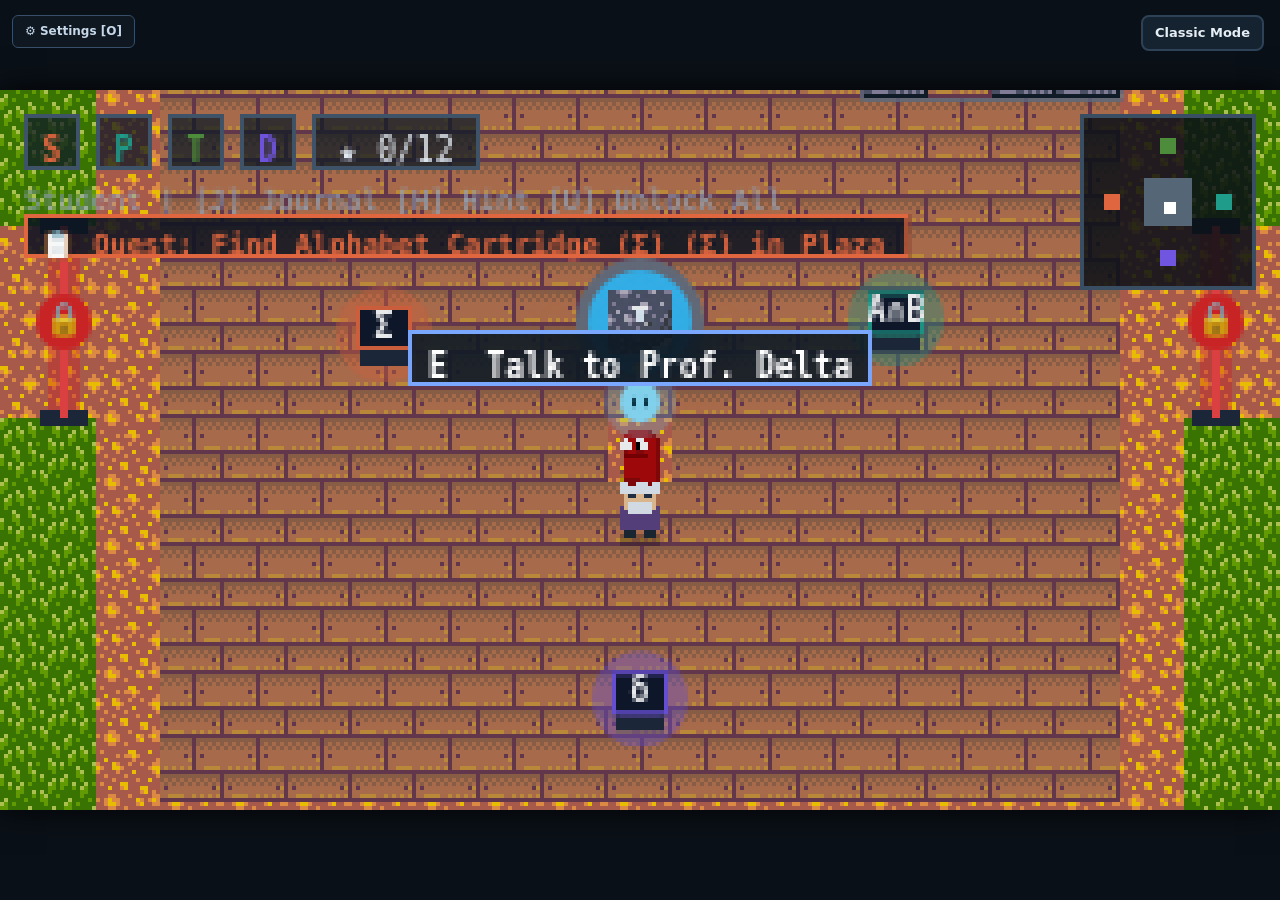
==== commit 3f87d25d: "feat(quests): station prerequisite quests and video presentation boost" ====
--- a/index.html
+++ b/index.html
@@ -79,6 +79,7 @@
   <script src="js/world/tiles.js"></script>
   <script src="js/world/map-data.js"></script>
   <script src="js/world/districts.js"></script>
+  <script src="js/world/quests.js"></script>
   <script src="js/world/triggers.js"></script>
   <script src="js/world/hud.js"></script>
   <script src="js/world/dialogue.js"></script>
